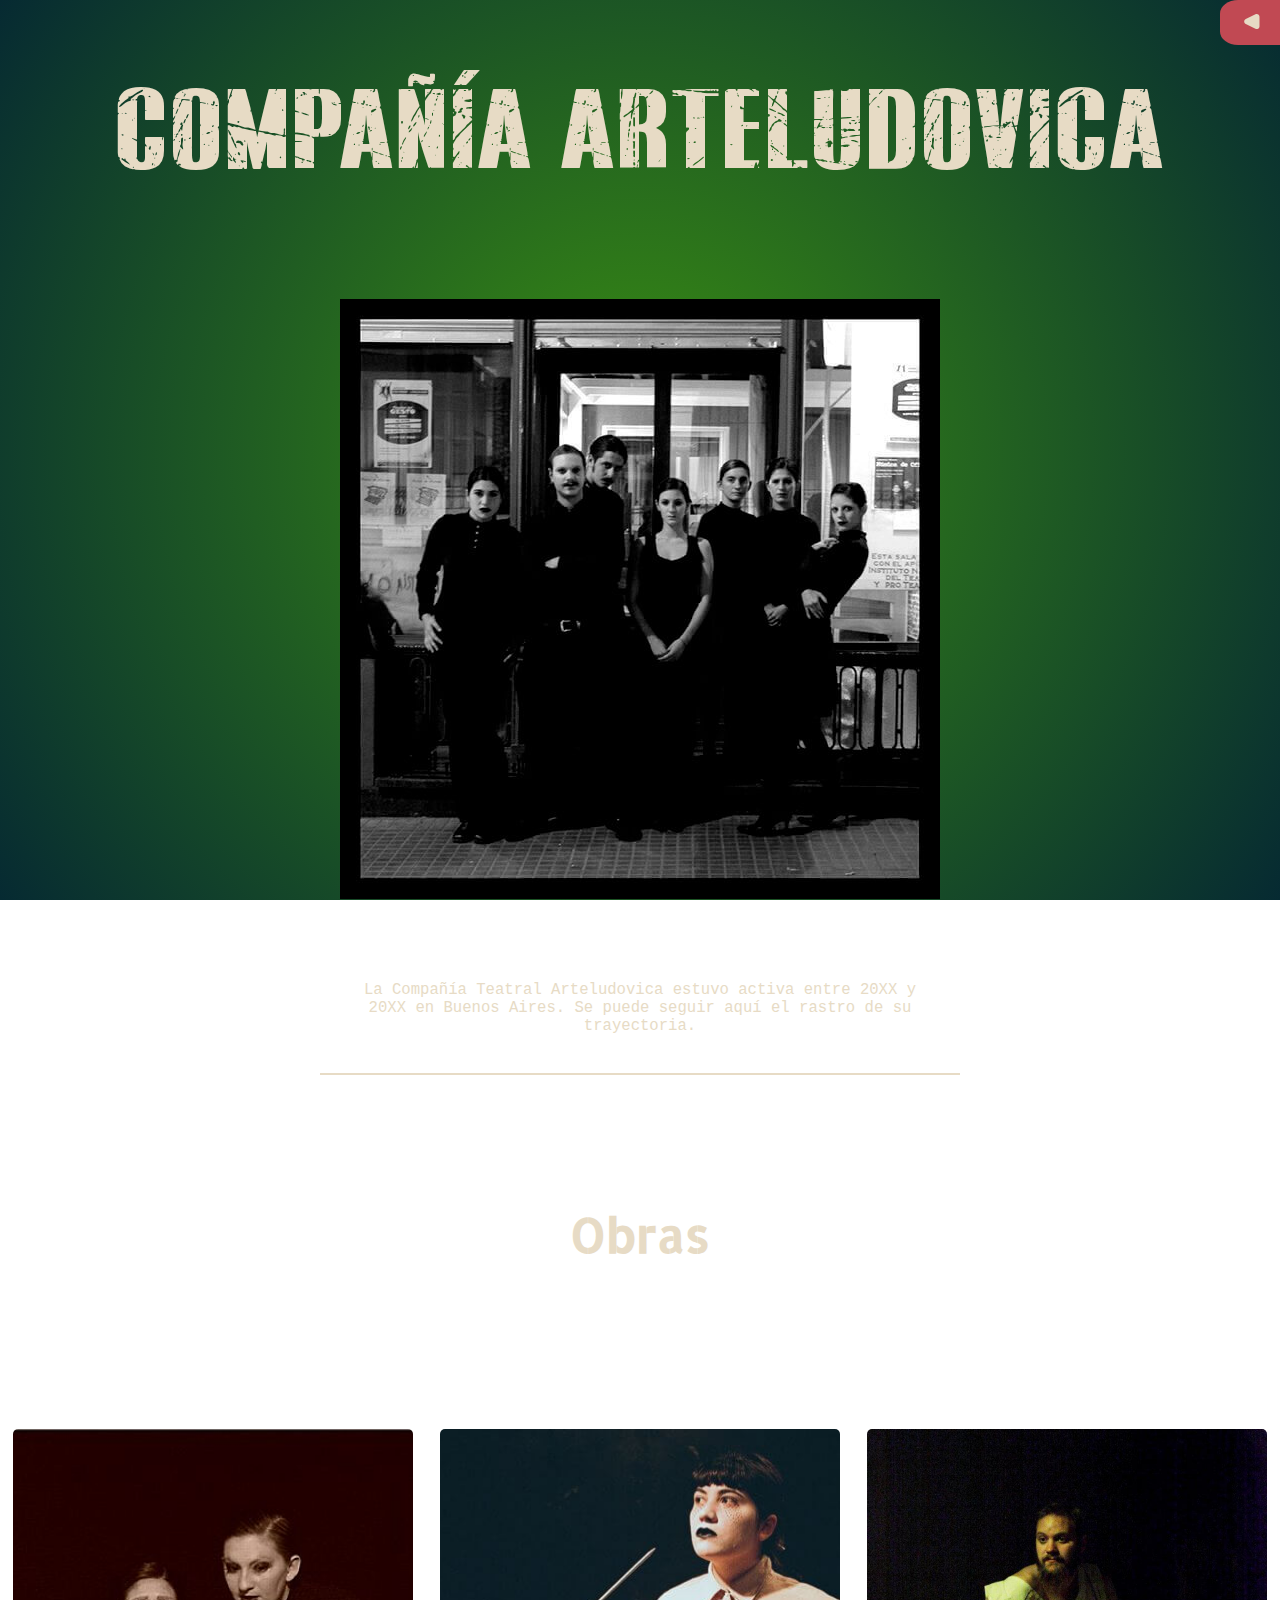
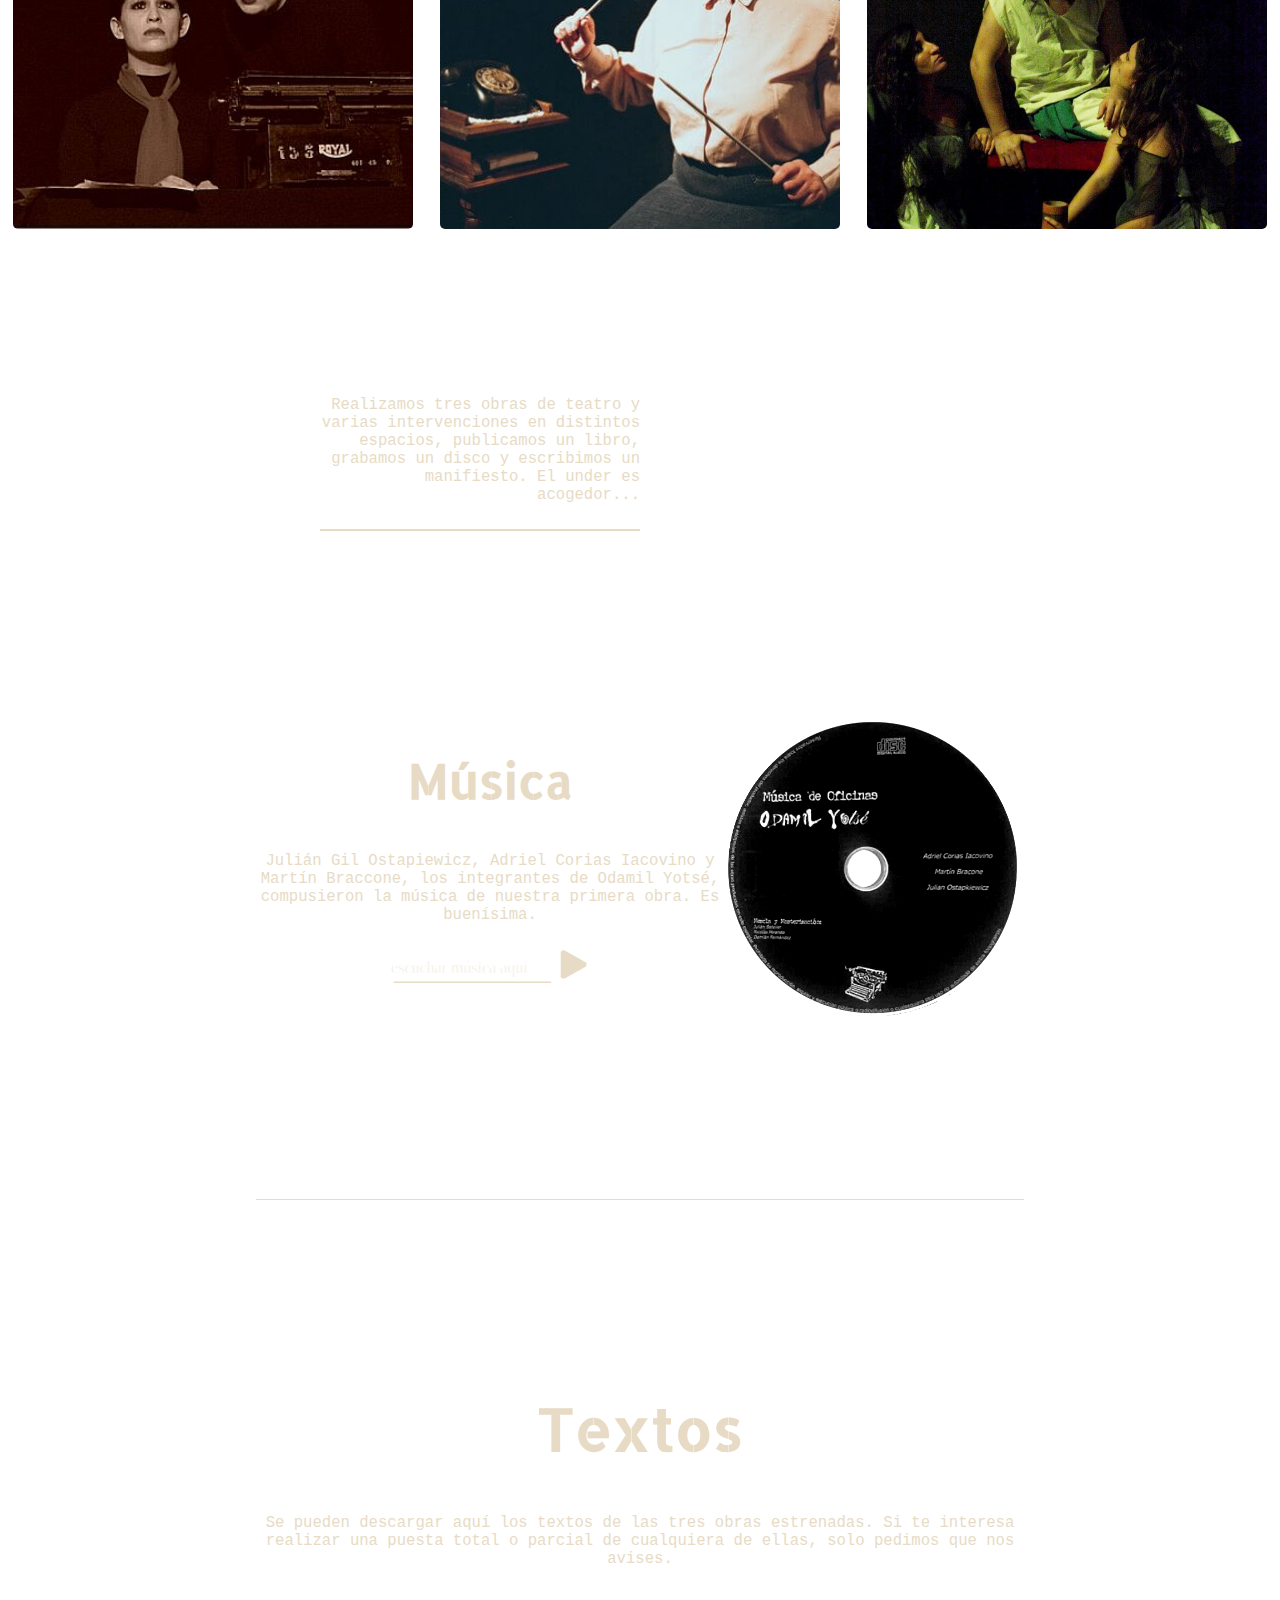
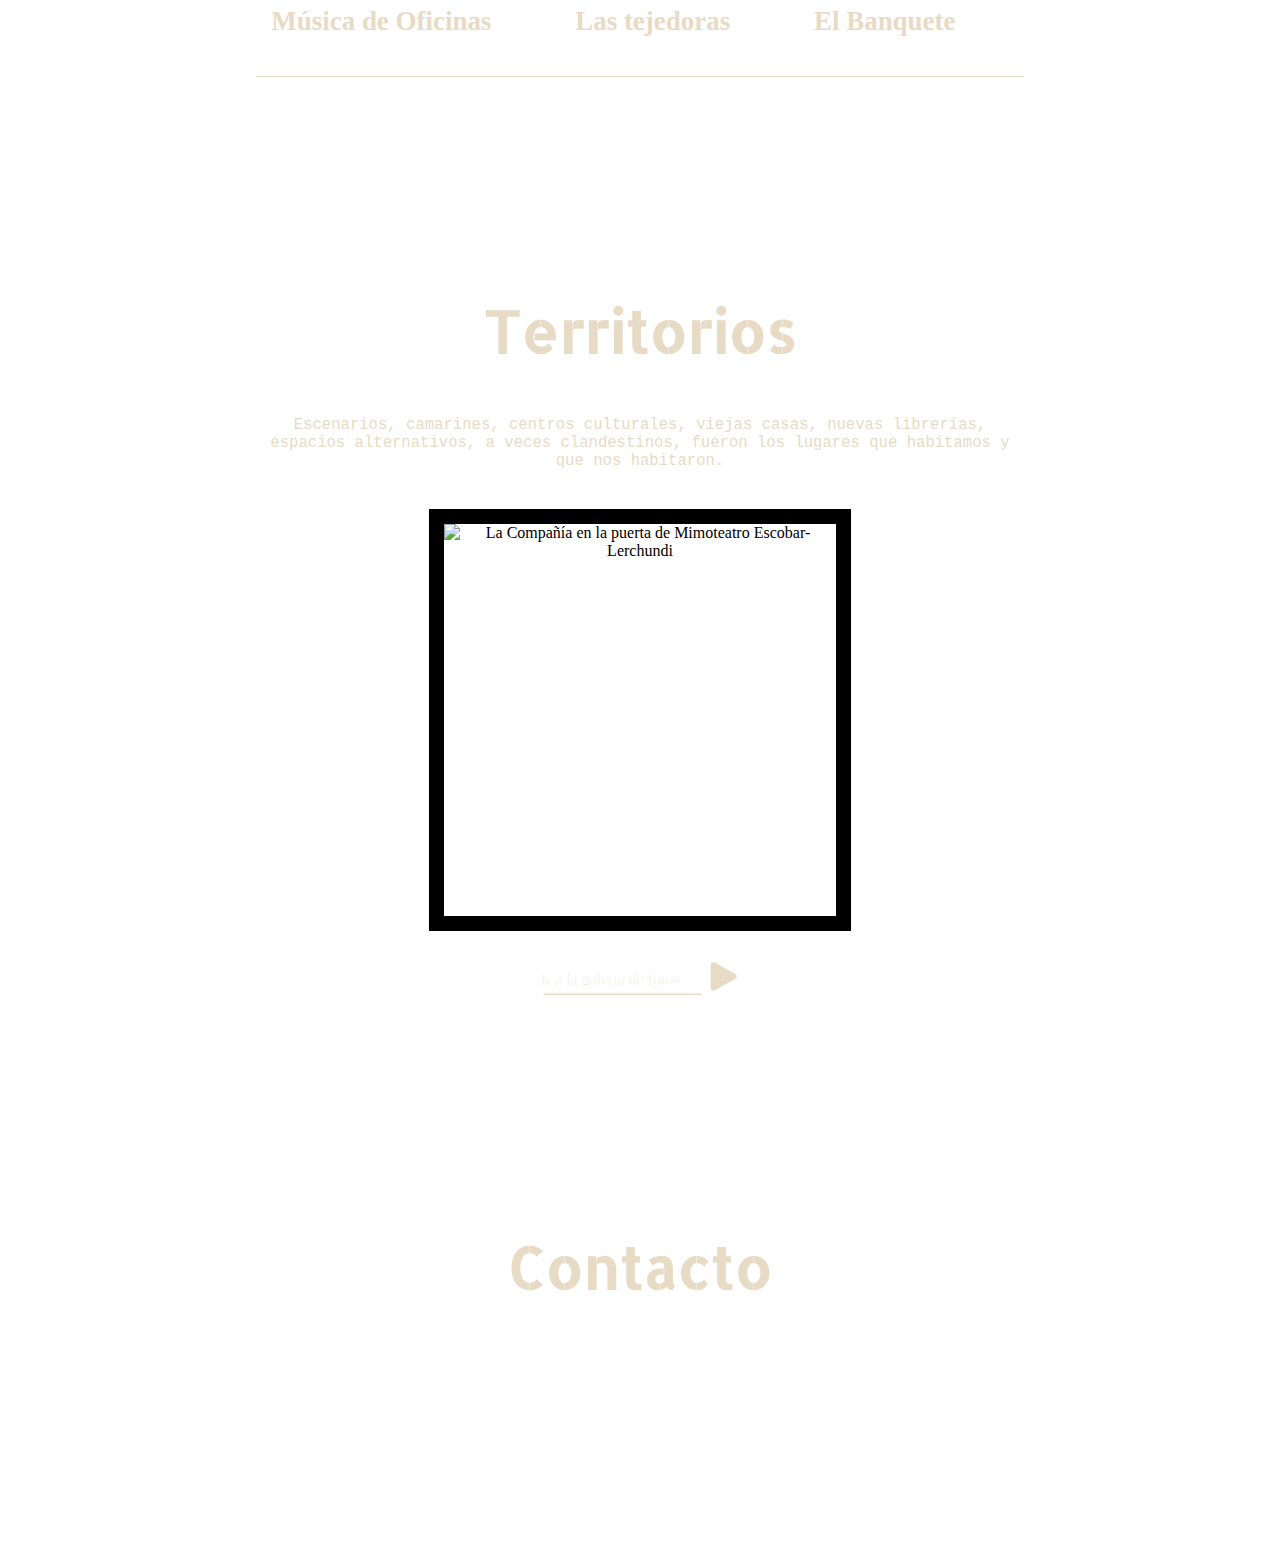
==== index.html @ cb6ed429 "Primera versión avanzada" ====
<!DOCTYPE html>
<html lang="en" dir="ltr">
  <head>
    <meta name="viewport" content="width=device-width, initial-scale=1, maximum-scale=1">
    <meta charset="utf-8">
    <link rel="stylesheet" href="css/estilos.css"></link>
    <link rel="preconnect" href="https://fonts.googleapis.com">
    <link rel="preconnect" href="https://fonts.gstatic.com" crossorigin>
    <link href="https://fonts.googleapis.com/css2?family=Allerta+Stencil&family=Rubik+Distressed&display=swap" rel="stylesheet">

    <title>Compañía Arteludovica</title>
  </head>

  <body>
    <div id="preloder">
      <img id="img-loder" src="video/loder.gif" alt="en unos segundos..." height="150px" width="150px">
    </div>


      <nav>
        <button type="button" class="nav-boton" name="button">

          <svg class="icono-triangulo" width="20px" height="19px" viewBox="0 0 28 27" version="1.1" xmlns="http://www.w3.org/2000/svg" xmlns:xlink="http://www.w3.org/1999/xlink">
              <g  id="Page-1" stroke="none" stroke-width="1" fill="none" fill-rule="evenodd">
                  <g id="Group-4-Copy" transform="translate(0.500000, 0.500000)" fill="#E7DBC5">
                      <path d="M17.1040067,6.98524464 L23.7385773,20.7647375 C24.6969363,22.7551755 23.860271,25.1456477 21.8698331,26.1040067 C21.3284931,26.3646519 20.7353909,26.5 20.1345706,26.5 L6.86542935,26.5 C4.65629035,26.5 2.86542935,24.709139 2.86542935,22.5 C2.86542935,21.8991797 3.00077746,21.3060776 3.26142267,20.7647375 L9.89599332,6.98524464 C10.8543523,4.99480671 13.2448245,4.15814144 15.2352625,5.11650044 C16.0519099,5.50970103 16.7108061,6.16859725 17.1040067,6.98524464 Z" id="Triangle-Copy" transform="translate(13.500000, 13.000000) scale(1, -1) rotate(-90.000000) translate(-13.500000, -13.000000) "></path>
                  </g>
              </g>
          </svg></button>
        <div class="barra-elementos" id="elementos">
        <a class="items-barra" href="#obras">OBRAS</a>
        <a class="items-barra" href="#musica-odamil">MÚSICA</a>
        <a class="items-barra" href="#textos-obras">TEXTOS</a>
        <a class="items-barra" href="#territorios-galeria">TERRITORIOS</a>
        <a class="items-barra contacto" href=#>CONTACTO</a>
      </div>
    </nav>

<section>

    <h1 id="titulo-principal">COMPAÑÍA ARTELUDOVICA</h1>

    <div class="subtitulo">


      <svg class="vector" id="subtit" width="50%" viewBox="0 0 790 29" version="1.1" xmlns="http://www.w3.org/2000/svg" xmlns:xlink="http://www.w3.org/1999/xlink">
          <g  stroke="none" stroke-width="1" fill="none" fill-rule="evenodd" fill-opacity="0" font-family="Palatino-Roman, Palatino" font-size="36" font-weight="normal">
              <g id="iPad-10.2”" transform="translate(-49.000000, -274.000000)" fill="#ADA0A6" fill-rule="nonzero" stroke="#ADA0A6" stroke-width="2">
                  <text id="MEMORIAS-DE-UNA-EXPE">
                      <tspan x="50" y="301">MEMORIAS DE UNA EXPERIENCIA TEATRAL</tspan>
                  </text>
              </g>
          </g>
      </svg>


    </div>

    <div class="seccion-textos imagen-portada">
    <div class="imagen-puerta-mimoteatro">
      <img src="imagenes/imagenes-principal/mimoteatro-puerta.jpeg" id="foto-ludovica" alt="La Compañía en la puerta de Mimoteatro Escobar-Lerchundi" height="600px" width="600px"><br>
    </div>
  </div>



    <div class="copete">
      <p>La Compañía Teatral Arteludovica estuvo activa entre 20XX y 20XX en Buenos Aires. Se puede seguir aquí el rastro de su trayectoria. </p>
    </div>
</section>

<section>

    <div class="textos-titulo">
    <h2 id="obras">Obras</h2> <br> <br><br><br>
    </div>

    <div class="contenedor">

      <div class="tarjeta">
        <div class="tarjeta-imagen">
        <img src="imagenes/imagenes-principal/volante-musica-de-oficinas.jpeg" class="imagen" alt="Obra de teatro Música de Oficinas">
      </div>
      <div class="tarjeta-contenido">
        <div class="titulo-tarjeta"> <h1 class="titulo-stencil">Música de oficinas</h1> </div>
        <div class="texto-tarjeta">
        <p>¿Querés trabajar en la Dirección de Organigrama?
        </p>
        </div>
      <a class="boton-tarjeta" href="html/musicadeoficinas.html">
        <svg width="202px" height="49px" viewBox="0 0 202 49" version="1.1" xmlns="http://www.w3.org/2000/svg" xmlns:xlink="http://www.w3.org/1999/xlink">
          <g id="Page-1" stroke="none" stroke-width="1" fill="none" fill-rule="evenodd">
              <g id="iPad-Air-10.9" transform="translate(-250.000000, -195.000000)">
                  <g class="Group" fill="#E7DBC5" transform="translate(251.935657, 195.000000)">
                      <path  class="icono-svg" d="M183.680877,6.11802482 C184.464104,5.89876442 185.330976,5.97829498 186.095848,6.40858687 C186.603035,6.69391354 187.022143,7.11302176 187.30747,7.62020858 L198.710888,27.8905303 C199.14118,28.6554023 199.22071,29.5222741 199.00145,30.305501 C198.78219,31.0887278 198.264138,31.7883096 197.499266,32.2186015 C197.023534,32.4862331 196.486888,32.6268227 195.941041,32.6268227 L173.134205,32.6268227 C172.256606,32.6268227 171.462089,32.2711054 170.886972,31.6959882 C170.311855,31.1208711 169.956138,30.3263542 169.956138,29.448755 C169.956138,28.9029087 170.096727,28.3662629 170.364359,27.8905303 L181.767777,7.62020858 C182.198069,6.8553366 182.897651,6.33728523 183.680877,6.11802482 Z" id="Triangle" stroke="#979797" stroke-width="0.7390855"  transform="translate(184.537623, 17.469646) rotate(90.000000) translate(-184.537623, -17.469646) "></path>
                      <text id="ver-más-sobre-la-obr" stroke="#979797" stroke-width="0.7390855" fill="white" fill-rule="nonzero" font-family="AmericanTypewriter, American Typewriter" font-size="15.9642468" font-weight="normal">
                          <tspan x="0.19121727" y="26.0311827">ver más sobre la obra</tspan>
                      </text>
                      <line x1="3.3491505" y1="35.2629251" x2="159.61237" y2="35.2629251" id="Line-13" stroke="white" stroke-width="1.3303539" stroke-linecap="square"></line>
                  </g>
              </g>
          </g>
          </svg>
       </a>
      </div>
      </div>

      <div class="tarjeta">
        <div class="tarjeta-imagen">
        <img src="imagenes/imagenes-principal/viqui-tejedora.jpeg" class="imagen" alt="Obra de teatro Las Tejedoras">
        </div>
        <div class="tarjeta-contenido">
          <div class="titulo-tarjeta"> <h1>Las tejedoras</h1></div>
            <div class="texto-tarjeta">
          <p>Una casa llena de agujas, sueños y fantasmas.</p>
          </div>
          <a href="html/tejedoras.html" class="boton-tarjeta">
          <svg width="202px" height="49px" viewBox="0 0 202 49" version="1.1" xmlns="http://www.w3.org/2000/svg" xmlns:xlink="http://www.w3.org/1999/xlink">
            <g id="Page-1" stroke="none" stroke-width="1" fill="none" fill-rule="evenodd">
                <g id="iPad-Air-10.9" transform="translate(-250.000000, -195.000000)">
                    <g class="Group" fill="#E7DBC5" transform="translate(251.935657, 195.000000)">
                        <path  class="icono-svg" d="M183.680877,6.11802482 C184.464104,5.89876442 185.330976,5.97829498 186.095848,6.40858687 C186.603035,6.69391354 187.022143,7.11302176 187.30747,7.62020858 L198.710888,27.8905303 C199.14118,28.6554023 199.22071,29.5222741 199.00145,30.305501 C198.78219,31.0887278 198.264138,31.7883096 197.499266,32.2186015 C197.023534,32.4862331 196.486888,32.6268227 195.941041,32.6268227 L173.134205,32.6268227 C172.256606,32.6268227 171.462089,32.2711054 170.886972,31.6959882 C170.311855,31.1208711 169.956138,30.3263542 169.956138,29.448755 C169.956138,28.9029087 170.096727,28.3662629 170.364359,27.8905303 L181.767777,7.62020858 C182.198069,6.8553366 182.897651,6.33728523 183.680877,6.11802482 Z" id="Triangle" stroke="#979797" stroke-width="0.7390855"  transform="translate(184.537623, 17.469646) rotate(90.000000) translate(-184.537623, -17.469646) "></path>
                        <text id="ver-más-sobre-la-obr" stroke="#979797" stroke-width="0.7390855" fill="white" fill-rule="nonzero" font-family="AmericanTypewriter, American Typewriter" font-size="15.9642468" font-weight="normal">
                            <tspan x="0.19121727" y="26.0311827">ver más sobre la obra</tspan>
                        </text>
                        <line x1="3.3491505" y1="35.2629251" x2="159.61237" y2="35.2629251" id="Line-13" stroke="white" stroke-width="1.3303539" stroke-linecap="square"></line>
                    </g>
                </g>
            </g>
            </svg></a>
        </div>
      </div>

      <div class="tarjeta">
        <div class="tarjeta-imagen">
        <img src="imagenes/imagenes-principal/diego-banquete.jpeg" class="imagen" alt="Obra de Teatro El Banquete de Platón">
      </div>
      <div class="tarjeta-contenido">
      <div class="titulo-tarjeta">  <h1>El banquete de Platón</h1> </div>
          <div class="texto-tarjeta">
        <p>Pero... ¿quién es Eros?</p>
      </div>
      <a href="html/banquete.html" class="boton-tarjeta"> <svg width="202px" height="49px" viewBox="0 0 202 49" version="1.1" xmlns="http://www.w3.org/2000/svg" xmlns:xlink="http://www.w3.org/1999/xlink">
            <g id="Page-1" stroke="none" stroke-width="1" fill="none" fill-rule="evenodd">
                <g id="iPad-Air-10.9”" transform="translate(-250.000000, -195.000000)">
                    <g class="Group" fill="#E7DBC5" transform="translate(251.935657, 195.000000)">
                        <path  class="icono-svg" d="M183.680877,6.11802482 C184.464104,5.89876442 185.330976,5.97829498 186.095848,6.40858687 C186.603035,6.69391354 187.022143,7.11302176 187.30747,7.62020858 L198.710888,27.8905303 C199.14118,28.6554023 199.22071,29.5222741 199.00145,30.305501 C198.78219,31.0887278 198.264138,31.7883096 197.499266,32.2186015 C197.023534,32.4862331 196.486888,32.6268227 195.941041,32.6268227 L173.134205,32.6268227 C172.256606,32.6268227 171.462089,32.2711054 170.886972,31.6959882 C170.311855,31.1208711 169.956138,30.3263542 169.956138,29.448755 C169.956138,28.9029087 170.096727,28.3662629 170.364359,27.8905303 L181.767777,7.62020858 C182.198069,6.8553366 182.897651,6.33728523 183.680877,6.11802482 Z" id="Triangle" stroke="#979797" stroke-width="0.7390855" transform="translate(184.537623, 17.469646) rotate(90.000000) translate(-184.537623, -17.469646) "></path>
                        <text id="ver-más-sobre-la-obr" stroke="#979797" stroke-width="0.7390855" fill="white" fill-rule="nonzero" font-family="AmericanTypewriter, American Typewriter" font-size="15.9642468" font-weight="normal">
                            <tspan x="0.19121727" y="26.0311827">ver más sobre la obra</tspan>
                        </text>
                        <line x1="3.3491505" y1="35.2629251" x2="159.61237" y2="35.2629251" id="Line-13" stroke="white" stroke-width="1.3303539" stroke-linecap="square"></line>
                    </g>
                </g>
            </g>
        </svg></a>
    </div>
    </div>
</div>

</section>

    <div class="copete-2">
      <p> Realizamos tres obras de teatro y varias intervenciones en distintos espacios, publicamos un libro, grabamos un disco y escribimos un manifiesto. El under es acogedor... </p>
    </div>

<section>

    <div class="contenedor">

      <div class="seccion-musica">
        <div class="musica-contenido">
          <div class="titulo-y-texto">

          <div  class="textos-titulo">
         <h2 id="musica-odamil">Música</h2> <br>
       </div>
        <div class="texto">
          <p>Julián Gil Ostapiewicz, Adriel Corias Iacovino y Martín Braccone, los integrantes de Odamil Yotsé, compusieron la música de nuestra primera obra. Es buenísima.  </p>
          <svg id="boton-escuchar" width="202px" height="49px" viewBox="0 0 202 49" version="1.1" xmlns="http://www.w3.org/2000/svg" xmlns:xlink="http://www.w3.org/1999/xlink">
              <g id="Page-1" stroke="none" stroke-width="1" fill="white" fill-rule="evenodd">
                  <g id="iPad-Air-10.9”" transform="translate(-250.000000, -195.000000)">
                      <g class="Group2" fill="#E7DBC5" transform="translate(251.935657, 195.000000)">
                          <path  class="icono-svg" d="M183.680877,6.11802482 C184.464104,5.89876442 185.330976,5.97829498 186.095848,6.40858687 C186.603035,6.69391354 187.022143,7.11302176 187.30747,7.62020858 L198.710888,27.8905303 C199.14118,28.6554023 199.22071,29.5222741 199.00145,30.305501 C198.78219,31.0887278 198.264138,31.7883096 197.499266,32.2186015 C197.023534,32.4862331 196.486888,32.6268227 195.941041,32.6268227 L173.134205,32.6268227 C172.256606,32.6268227 171.462089,32.2711054 170.886972,31.6959882 C170.311855,31.1208711 169.956138,30.3263542 169.956138,29.448755 C169.956138,28.9029087 170.096727,28.3662629 170.364359,27.8905303 L181.767777,7.62020858 C182.198069,6.8553366 182.897651,6.33728523 183.680877,6.11802482 Z" id="Triangle" stroke="white" stroke-width="0.7390855"  transform="translate(184.537623, 17.469646) rotate(90.000000) translate(-184.537623, -17.469646) "></path>
                          <text id="ver-más-sobre-la-obr" stroke="white" stroke-width="0.7390855" fill="#E7DBC5" fill-rule="nonzero" font-family="AmericanTypewriter, American Typewriter" font-size="15.9642468" font-weight="normal">
                              <tspan x="0.19121727" y="26.0311827">escuchar música aquí</tspan>
                          </text>
                          <line x1="3.3491505" y1="35.2629251" x2="159.61237" y2="35.2629251" id="Line-13" stroke="#E7DBC5" stroke-width="1.3303539" stroke-linecap="square"></line>
                      </g>
                  </g>
              </g>
          </svg>
        </div>
      </div>
        <div class="div-disco">
        <img src="imagenes/imagenes-principal/disco-musica2.png" class="imagen-disco" alt="disco de Odamil Yotsé">
       </div>

      </div>

        <div class="div-musica">
        <!--<iframe class="musica" width="560" height="315" src="https://www.youtube.com/embed/qpXJE-NGDY0" title="YouTube video player" frameborder="0" allow="accelerometer; autoplay; clipboard-write; encrypted-media; gyroscope; picture-in-picture" allowfullscreen></iframe> <br> <br>-->
        <svg id="cierra-musica" width="40px" height="33px" viewBox="0 0 40 33" version="1.1" xmlns="http://www.w3.org/2000/svg" xmlns:xlink="http://www.w3.org/1999/xlink">
            <g class="icono-cruz" id="Page-1" stroke="none" stroke-width="1" fill="none" fill-rule="evenodd">
                <g id="Group">
                    <g id="Oval-2" opacity="0" fill="#C14953">
                        <ellipse id="Oval" cx="20" cy="16.5" rx="20" ry="16.5"></ellipse>
                    </g>
                    <line x1="10.3030303" y1="7.425" x2="29.6969697" y2="25.905" id="Line-2" stroke="#000000" stroke-width="8" fill="#000000" stroke-linecap="square"></line>
                    <line x1="10.3030303" y1="25.905" x2="29.9599158" y2="7.17444524" id="Line" stroke="#E7DBC5" stroke-width="8" fill="#D8D8D8" stroke-linecap="square"></line>
                </g>
            </g>
        </svg>
        </div>

      </div>

  </div>

  </section>

<section>

  <div class="contenedor">
    <div class="seccion-textos">
      <div class="texto">
        <div class="textos-titulo">
        <h2 id="textos-obras">Textos</h2> <br>
        </div>
        <p>Se pueden descargar aquí los textos de las tres obras estrenadas. Si te interesa realizar una puesta total o parcial de cualquiera de ellas, solo pedimos que nos avises.  </p>
      </div>
      <div class="textos-descarga">
        <span class="pdf"><h3>Música de Oficinas</h3></span>
        <span class="pdf"><h3>Las tejedoras</h3></span>
        <span class="pdf"><h3>El Banquete</h3></span>
    </div>
    <div class="div-boton-descarga">
    <button type="button" class="botones-descarga" id="boton-descarga" name="button">

      <svg width="99px" height="104px" viewBox="0 0 99 104" version="1.1" xmlns="http://www.w3.org/2000/svg" xmlns:xlink="http://www.w3.org/1999/xlink">
          <g  id="Page-1" stroke="none" stroke-width="1" fill="none" fill-rule="evenodd">
              <g class="Group2" fill="#E7DBC5">
                  <path class="icono-svg" d="M52.8865474,50.1177738 L71.5733631,67.3215089 C73.6049376,69.1918474 73.7356453,72.3549728 71.8653068,74.3865474 C70.9185725,75.4148968 69.5846027,76 68.1868157,76 L30.8131843,76 C28.0517605,76 25.8131843,73.7614237 25.8131843,71 C25.8131843,69.602213 26.3982875,68.2682433 27.4266369,67.3215089 L46.1134526,50.1177738 C48.027362,48.3557619 50.972638,48.3557619 52.8865474,50.1177738 Z" id="Triangle"  transform="translate(49.500000, 61.500000) scale(1, -1) translate(-49.500000, -61.500000) "></path>
                  <line x1="23.3375" y1="82.5" x2="76.6625" y2="82.5" id="Line-3" stroke="#000000" stroke-width="5" stroke-linecap="square"></line>
                  <text id="PDF" font-family="AmericanTypewriter, American Typewriter" font-size="21" font-weight="normal" fill="#000000">
                      <tspan x="28.668" y="35">PDF</tspan>
                  </text>
              </g>
          </g>
      </svg>
    </button><br>

    <button type="button" class="botones-descarga" id="boton-cierra-descarga" name="button">

<svg width="40px" height="33px" viewBox="0 0 40 33" version="1.1" xmlns="http://www.w3.org/2000/svg" xmlns:xlink="http://www.w3.org/1999/xlink">
    <g class="icono-cruz" id="Page-1" stroke="none" stroke-width="1" fill="none" fill-rule="evenodd">
        <g id="Group">
            <g id="Oval-2" opacity="0" fill="#C14953">
                <ellipse id="Oval" cx="20" cy="16.5" rx="20" ry="16.5"></ellipse>
            </g>
            <line x1="10.3030303" y1="7.425" x2="29.6969697" y2="25.905" id="Line-2" stroke="#000000" stroke-width="8" fill="#000000" stroke-linecap="square"></line>
            <line x1="10.3030303" y1="25.905" x2="29.9599158" y2="7.17444524" id="Line" stroke="#E7DBC5" stroke-width="8" fill="#D8D8D8" stroke-linecap="square"></line>
        </g>
    </g>
</svg>
    </button>
    </div>
  </div>
</div>

</section>

<section>

  <div class="contenedor">
    <div class="seccion-textos">
    <div class="texto">
      <div class="textos-titulo">
      <h2 id="territorios-galeria">Territorios</h2> <br>
      </div>
      <p> Escenarios, camarines, centros culturales, viejas casas, nuevas librerías, espacios alternativos, a veces clandestinos, fueron los lugares que habitamos y que nos habitaron. </p>
    </div>
    <div class="imagen-puerta-mimoteatro">
      <img src="imagenes/imagenes-principal/saludando-publico.jpg" id="foto-territorios" alt="La Compañía en la puerta de Mimoteatro Escobar-Lerchundi" height="600px" width="600px"><br>
      <a href="html/galeria.html"><svg id="boton-escuchar" width="202px" height="49px" viewBox="0 0 202 49" version="1.1" xmlns="http://www.w3.org/2000svg" xmlns:xlink="http://www.w3.org/1999/xlink">
          <g id="Page-1" stroke="none" stroke-width="1" fill="white" fill-rule="evenodd">
              <g id="iPad-Air-10.9”" transform="translate(-250.000000, -195.000000)">
                  <g class="Group2" fill="#E7DBC5" transform="translate(251.935657, 195.000000)">
                      <path  class="icono-svg" d="M183.680877,6.11802482 C184.464104,5.89876442 185.330976,5.97829498 186.095848,6.40858687 C186.603035,6.69391354 187.022143,7.11302176 187.30747,7.62020858 L198.710888,27.8905303 C199.14118,28.6554023 199.22071,29.5222741 199.00145,30.305501 C198.78219,31.0887278 198.264138,31.7883096 197.499266,32.2186015 C197.023534,32.4862331 196.486888,32.6268227 195.941041,32.6268227 L173.134205,32.6268227 C172.256606,32.6268227 171.462089,32.2711054 170.886972,31.6959882 C170.311855,31.1208711 169.956138,30.3263542 169.956138,29.448755 C169.956138,28.9029087 170.096727,28.3662629 170.364359,27.8905303 L181.767777,7.62020858 C182.198069,6.8553366 182.897651,6.33728523 183.680877,6.11802482 Z" id="Triangle" stroke="white" stroke-width="0.7390855"  transform="translate(184.537623, 17.469646) rotate(90.000000) translate(-184.537623, -17.469646) "></path>
                      <text id="ver-más-sobre-la-obr" stroke="white" stroke-width="0.7390855" fill="#E7DBC5" fill-rule="nonzero" font-family="AmericanTypewriter, American Typewriter" font-size="15.9642468" font-weight="normal">
                          <tspan x="0.19121727" y="26.0311827">ir a la galería de fotos</tspan>
                      </text>
                      <line x1="3.3491505" y1="35.2629251" x2="159.61237" y2="35.2629251" id="Line-13" stroke="#E7DBC5" stroke-width="1.3303539" stroke-linecap="square"></line>
                  </g>
              </g>
          </g>
      </svg></a>
    </div>
  </div>
</div>

</section>

<section>

<div class="contenedor">

  <div class="seccion-textos">
        <div class="texto">
      <div class="textos-titulo">
     <h2>Contacto </h2> <br>
   </div>
      <p> </p>
    </div>
 </div>
</div>

</section>
    <script type="text/javascript" src="js/nav-bar.js">

    </script>
    <script type="text/javascript" src="js/arteludovica.js">

    </script>
  </body>

</html>
---- css/estilos.css ----
*{
  margin: 0 auto;
}

body{
background: radial-gradient(circle, rgba(0,1,4,1) 0%, rgba(58,144,18,1) 0%, rgba(6,42,50,1) 100%);
background-attachment: fixed;
background-repeat: no-repeat;
background-size: cover;
}


@font-face {

  font-family:"Bluefish";
  src: url('../fonts/bluefish.otf');
  font-weight:normal;
  font-style:normal;
  font-display:swap;
}

@font-face {
  font-family: "../fonts/Bluesfish-bold";
  src:url(Bluefish_Bold.otf);
  font-weight: normal;
  font-display: swap;
}



:root{
  --color-titulo:#E7DBC5;
  --color-rojo: #C14953;
  --color-gris:#ADA0A6;

}

.titulo-svg{
  text-align: center;
}


/*BARRA DE NAVEGACIÓN*/

nav{
  display: flex;
  position: fixed;
  z-index: 1;
  justify-content: flex-end;
  text-align: center;
  top: 0;
  left: 0;
  height: 0;
  margin-right: 70px;
  width: 100%;
  background-color:none;
  /*backdrop-filter: blur(2px);*/
  flex-grow: 1;
  z-index: 50;
}

.nav-boton{
  display: inline-block;
  position: fixed;
  right: 0;
  top: 0;
  height: 45px;
  width: 60px;
  background-color: var(--color-rojo);
  color:black;
  border-top-left-radius: 30%;
  border-bottom-left-radius: 30%;
  border: none;
  cursor:pointer;

}

.barra-elementos{

  display: flex;
  width: 0px;
  height: 45px;
    background:  #C14953;
    color: white;
    font-weight: bold;
    -webkit-transition: width 1s, background 1s;
    -moz-transition: width 1s, background 1s;
    -o-transition: width 1s, background 1s;
    transition: width 1s, background 1s;
    top:0px;
    margin-right: 0;
}

#elementos {
  -webkit-transition-timing-function: ease;
  -moz-transition-timing-function: ease;
  -o-transition-timing-function: ease;
  transition-timing-function: ease;
}

.desplegada {
    width: 100%;
}

.items-barra{
font-size: 100%;
text-decoration: none;
padding-top: 18px;
color: var(--color-titulo);
width: 100%;
opacity: 0;
margin-right: 10%;

}

.muestra-items{
  transition: opacity 2s;
  opacity: 1;
}

.muestra-items-2{
  transition: opacity 0.5s;
  opacity: 0;
}



.contacto{
  border: none;
  padding-right: 60px;
}

.icono-triangulo{
  transition: transform 0.5s;


}

.girar-icono{
transform: rotateY(180deg);


}

/* TITULO Y COPETE*/

#titulo-principal{
  margin-top: 5%;
  text-align: center;
  font-size: 700%;
  font-family:"Bluefish";
  color: var(--color-titulo);
  letter-spacing: 3px;
  opacity: 0;
  transition: opacity 2s;

}

.subtitulo{
  text-align: center;
  margin: 3%  7% -2% 7%;
}

.copete{
  margin: -10%  25% 10% 25%;
  padding: 3%;
  font-size: 120%;
  color: var(--color-titulo);
  border-style: solid;
  border-left: none;
  border-right: none;
  border-top: none;
  border-width: 2px;
  font-family:monospace;
  text-align: center;
}

.vector{
  stroke-width: 1px;
  stroke: #f16c69;
  stroke-dasharray: 1600;
  stroke-dashoffset: 1600;
  fill: transparent;
  animation: dash 40s both;
  animation-delay: 1.5s;
}

#subtit{
  transition: fill-opacity 1.5s;
}

@keyframes dash {
  to {
    stroke-dashoffset: 0;
  }
}


/* OBRAS DE TEATRO*/

.contenedor{
  display: flex;
  align-items: center;
  justify-content: space-around;
  perspective: 2000px;
}

.tarjeta{
  margin-bottom: 10%;
  display: flex;
  flex-direction: column;
  position: relative;
  transition: transform .5s;
  transform-style: preserve-3d;
  width: 400px;
  height: 400px;
  -moz-backface-visibility: hidden;
}


.tarjeta.descubierta{
  transform: rotateY(180deg);
}


.tarjeta-imagen{
position: absolute;
-webkit-backface-visibility: hidden;
-moz-backface-visibility: hidden;
-o-backface-visibility: hidden;
backface-visibility: hidden;
}

.imagen{
  cursor: pointer;
  display: block;
  object-fit: cover;
  width: 400px;
  height: 400px;
  border-radius: 5px;
}

.tarjeta-contenido{
display: flex;
flex-direction: column;
align-items:center;
text-align: center;
-webkit-backface-visibility: hidden;
-moz-backface-visibility: hidden;
-o-backface-visibility: hidden;
backface-visibility: hidden;
transform: rotateY(180deg);
border-style: solid;
border-width: 1px;
border-radius: 5px;
width: 400px;
height: 400px;
background: #1E2223;
font-family:serif;

}

.titulo-tarjeta{
  color:white;
  font-size: 150%;
  display: flex;
  flex-grow: 1;
  margin-top: 15%;
  font-family: 'Allerta Stencil', sans-serif;


}



.texto-tarjeta{
  padding-left: 3%;
  padding-right: 3%;
  display: flex;
  flex-direction: column;
  flex-grow: 1;
  font-family: 'Allerta Stencil', sans-serif;
  color: var(--color-titulo);
  text-align: center;
  font-size: 150%;

}

.boton-tarjeta{
  text-decoration: none;
}



.copete-2{
  font-size: 120%;
  color: var(--color-titulo);
  border-style: solid;
  border-left: none;
  border-right: none;
  border-top: none;
  border-width: 2px;
  font-family:monospace;
  margin: 3%  25% 5% 25%;
  width: 25%;
  padding-bottom: 2%;
  text-align: right;
}

/*MÚSICA*/

.seccion-musica{
display: flex;
position: relative;
align-items: center;
margin-top: 5%;
margin-bottom: 10%;
border-style:solid;
border-width: 1px;
border-top: none;
border-left: none;
border-right: none;
border-color: var(--color-titulo);
padding-bottom: 7%;
}


.div-musica{
display: none;
width: 60vw;
height: 50vh;
text-align: center;
border-radius: 5px;

}

.musica{
  border-radius: 5px;
}

.musica-contenido{
  display: flex;
  position: relative;
  align-items: center;
  justify-content:space-between;
  width: 60vw;
  height: 50vh;
  color:var(--color-titulo);
  transition: opacity 2s;

}

#boton-escuchar{
  margin-top: 5%;
  cursor: pointer;
}



#cierra-musica{
  cursor:pointer;
}

.imagen-disco{
  filter: contrast(140%);
  display: block;
  object-fit: cover;
  width: 300px;
  height: 300px;
  transition: transform 1s;
  cursor:pointer;
  margin-bottom: 10%;
}


.girar{
transform: rotateZ(720deg);

}

/*TEXTOS*/

.seccion-textos{
display: flex;
flex-direction: column;
position: relative;
align-items: center;
width: 60vw;
margin-top: 5%;
margin-bottom: 10%;
padding-bottom: 2%;
}

.textos-titulo{
font-family: 'Allerta Stencil', sans-serif;
color:var(--color-titulo);
font-size: 200%;
text-align: center;

}

.texto{
  display: flex;
  flex-direction: column;
  position: relative;
  text-align: center;
  color:var(--color-titulo);
  font-family: monospace;
  font-size: 120%;
  margin-bottom: 5%;

}

.textos-descarga{
  display: flex;
  font-size: 120%;
  color:var(--color-titulo);
  width: 100%;
  border-style:solid;
  border-width: 0px 0px 1px 0px;
  border-color: var(--color-titulo);
  padding-bottom: 5%;
  cursor:pointer;
}

.div-boton-descarga{
display: none;
flex-direction: column;
opacity: 0;
transition: opacity 0.3s;
border-style: solid;
border-width: 0px 0px 1px 0px;
border-color: var(--color-titulo);
padding-bottom: 3%;
}

.botones-descarga{
  font-size: 120%;
  width: 200px;
  background: transparent;
  color: var(--color-gris);
  border: none;
  font-family:sans-serif;
  padding: 3%;

}

.botones-descarga:hover{
color: var(--color-titulo);
border-color: var(--color-titulo);
}

.pdf {
  margin-left: 2%;
  font-size: 120%;
  transition: transform 0.5s;
}

.pdf:hover{
  transform: scale(1.2);
}

#boton-cierra-descarga{
width: 20%;
border-radius: 50px;
margin-top: 5%;
margin-left: 38%;

}

.icono-cruz{
  transform-origin: 50% 50%;
  transition: transform 1s;

}

.icono-cruz:hover{
transform: rotateZ(180deg);


}

.icono-svg{
  transition: 0.5s;

}

.Group:hover{
  fill:var(--color-rojo);
}

.Group2:hover{
  fill: black;
}


.selected{
  border-style: solid;
  border-width: 0px 0px 2px 0px;
  transform: scale(1.2);

}

.imagen-puerta-mimoteatro{
  text-align: center;
  display: flex;
  flex-direction: column;
  position: relative;
}

#foto-territorios{
  display: block;
  object-fit: cover;
  width: 90%;
  height: 100%;
  border-style: solid;
  border-width: 15px;
  border-color: black;

}

#foto-ludovica{
  display: block;
  object-fit: cover;
  width: 100%;
  height: 100%;

}

.imagen-portada{
  border-bottom: 0px;
}

/*PRELODER*/

#preloder{
  height: 100%;
  width:100%;
  z-index: 100;
  background: black;
  background-size: 100%;
  position: fixed;
  text-align: center;
  left: 0;
  top: 0;
  color: var(--color-titulo);
  padding-top:15%;
  }



/*AJUSTES POR TAMAÑO DE PANTALLA*/


@media (max-width: 1250px){
  .tarjeta{
    width: 300px;
    height: 300px;
  }


    .tarjeta{
      width: 300px;
      height: 300px;
    }


  .imagen{
    width: 300px;
    height: 300px;
  }

  .tarjeta-contenido{
    width: 300px;
    height: 300px;
  }
  .texto-tarjeta{
    font-size: 85%;
  }
  .titulo-tarjeta{
  font-size: 100%;

  }

  .boton-tarjeta{
  font-size: 110%;
  }

.pdf{
  margin-left: auto;
}

@media (max-width: 950px){

body{
  background-attachment: initial;
  background-repeat: initial;
  background-size: initial;
  }

#titulo-principal{
  font-size: 2.5em;
  margin-top: 10%;
  font-family: "Anton", sans-serif;
}

  .contenedor{
    flex-direction: column;
  }

.copete-2{
  width: 70%;
  margin: 5% auto;
  text-align: center;
  padding-bottom: 3%;
}

.texto{
  flex-direction: column;
}

.seccion-musica{
  flex-direction: column;
  width: 80%;
}

.musica-contenido{
  text-align: center;
  flex-direction: column;
}

.titulo-y-texto{
  display: flex;
  flex-direction: column;
}

.div-musica{
;
  width: 80vw;

}

.musica{
  width: 80vw;
  height: 300px;
}

.imagen-disco{
  width: 240px;
  height: 240px;
  margin-bottom: 20px;
}

.musica-contenido{
  flex-direction: column;
  width: 80%;
  height: 40%;
}

.seccion-textos{
    width: 80%;
}

.textos-descarga{
  flex-direction: column;
  margin-left: auto;
  }

.pdf{

  margin-top: 10px;
}



}

@media (max-width: 600px){


#subtit{
  width:105%;
}

nav{
  backdrop-filter: none;
}

.nav-boton{
  height: 30px;
  width: 40px;
  bottom:6px;
  top:auto;
}

.barra-elementos{
flex-direction: column;
bottom:0;
top:auto;
background: none;
}


.items-barra{
  border-width:0px;
  background-color: var(--color-rojo);
}

.desplegada {
    width: 100%;
}

.contacto{
margin:inherit;
padding-bottom: 5px;
}




.copete{
  margin: 0  3% 3% 3%;
}

#obras{
  margin-top: 20%;
  margin-bottom: -15%;
}

.subtitulo{
  font-size: 110%;
}

.textos-titulo{
  font-size: 160%;
}




.imagen-disco{

  width: 200px;
  height: 200px;

}

}

@media (max-width: 400px){

  #titulo-principal{
    margin-top: 10%;
    margin-bottom: 5%;
  }

.subtitulo{
  margin-bottom: 15%;

}

.imagen-portada{
  margin-top: -10%;
}

.copete{
  margin-top: 1%;
  margin-bottom: 0%;

}


.textos-texto{
  font-size: 100%;
}

.pdf{
  font-size: 100%;
}

}


@media (max-width: 300px){

  #titulo-principal{
    font-size: 250%;
    margin-top: 5%;
  }

  .tarjeta{
    width: 80%;
    height: 300px;
  }


.imagen{
  width: 250px;
  height: 250px;
}

.tarjeta-contenido{
  width: 250px;
  height: 250px;
}
.texto-tarjeta{
  font-size: 85%;
}
.titulo-tarjeta{
font-size: 70%;

}

.boton-tarjeta{
font-size: 110%;
}

  .musica{

  }
}
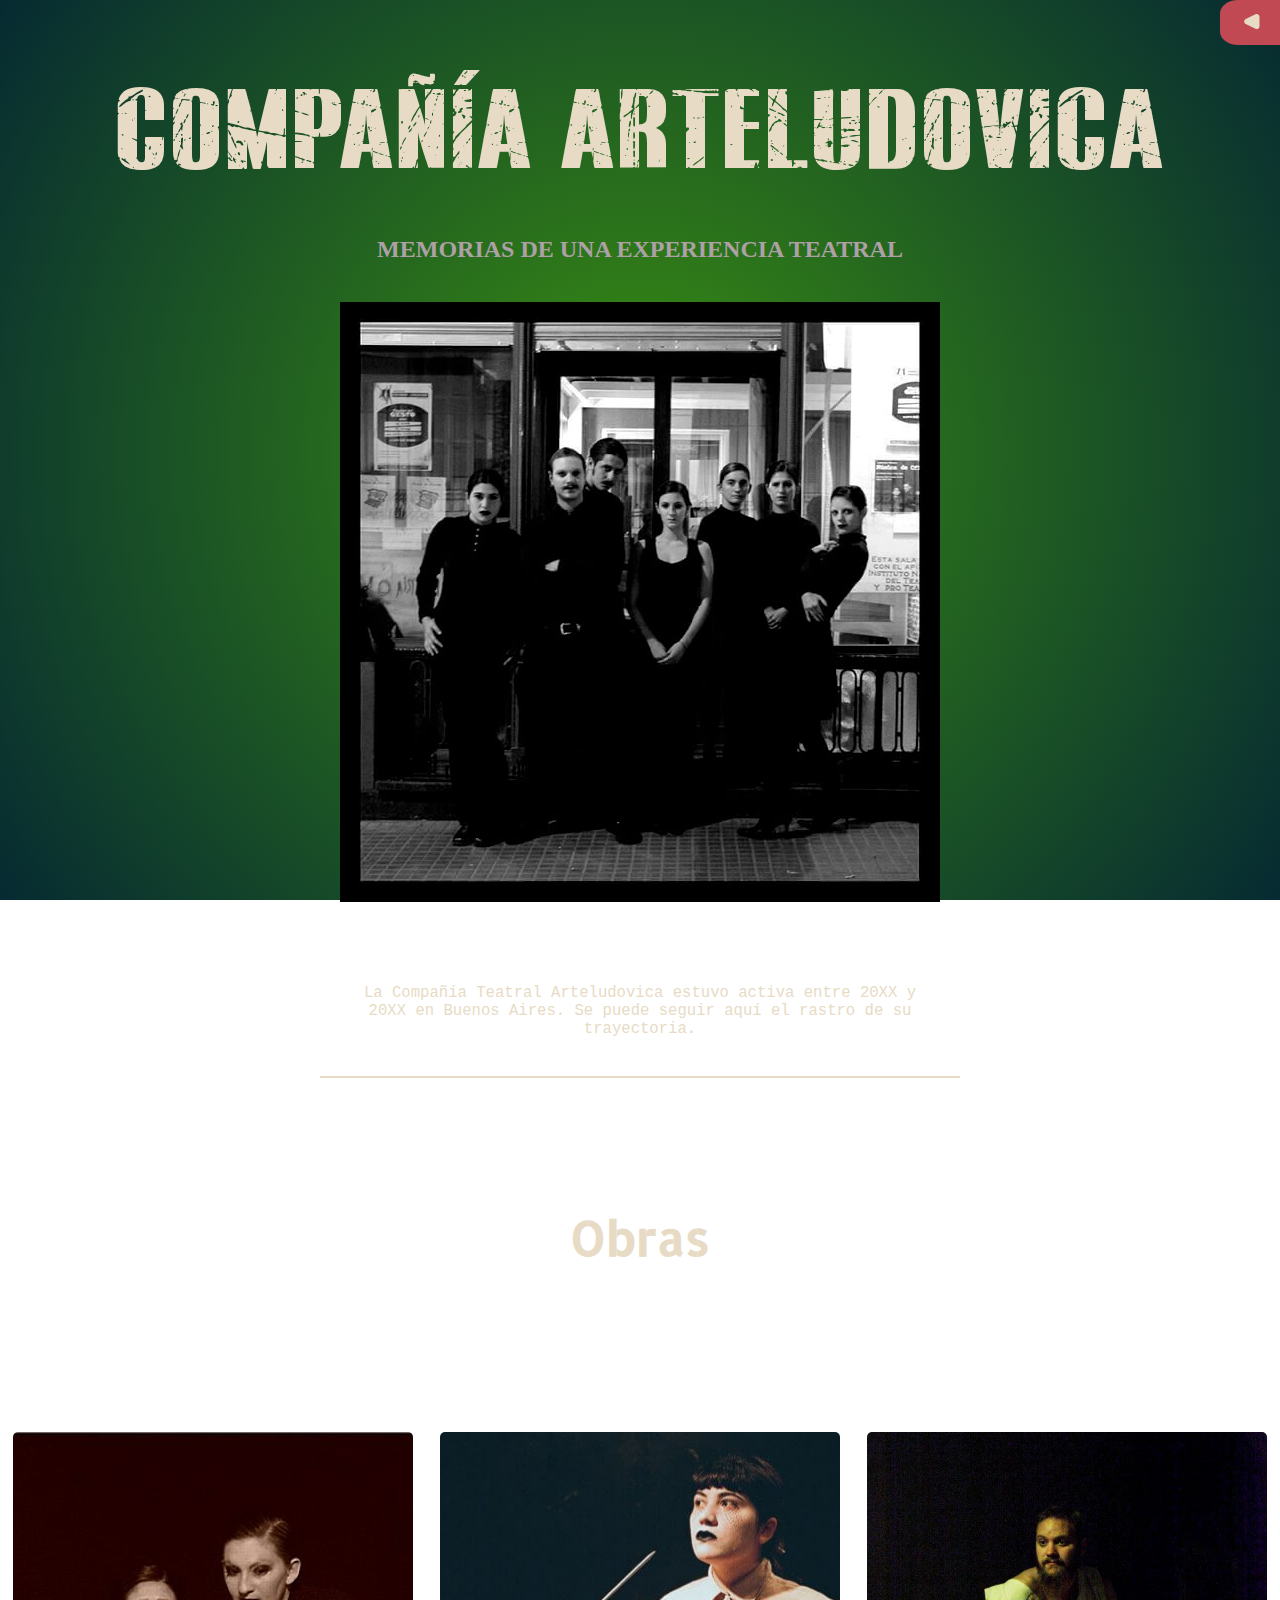
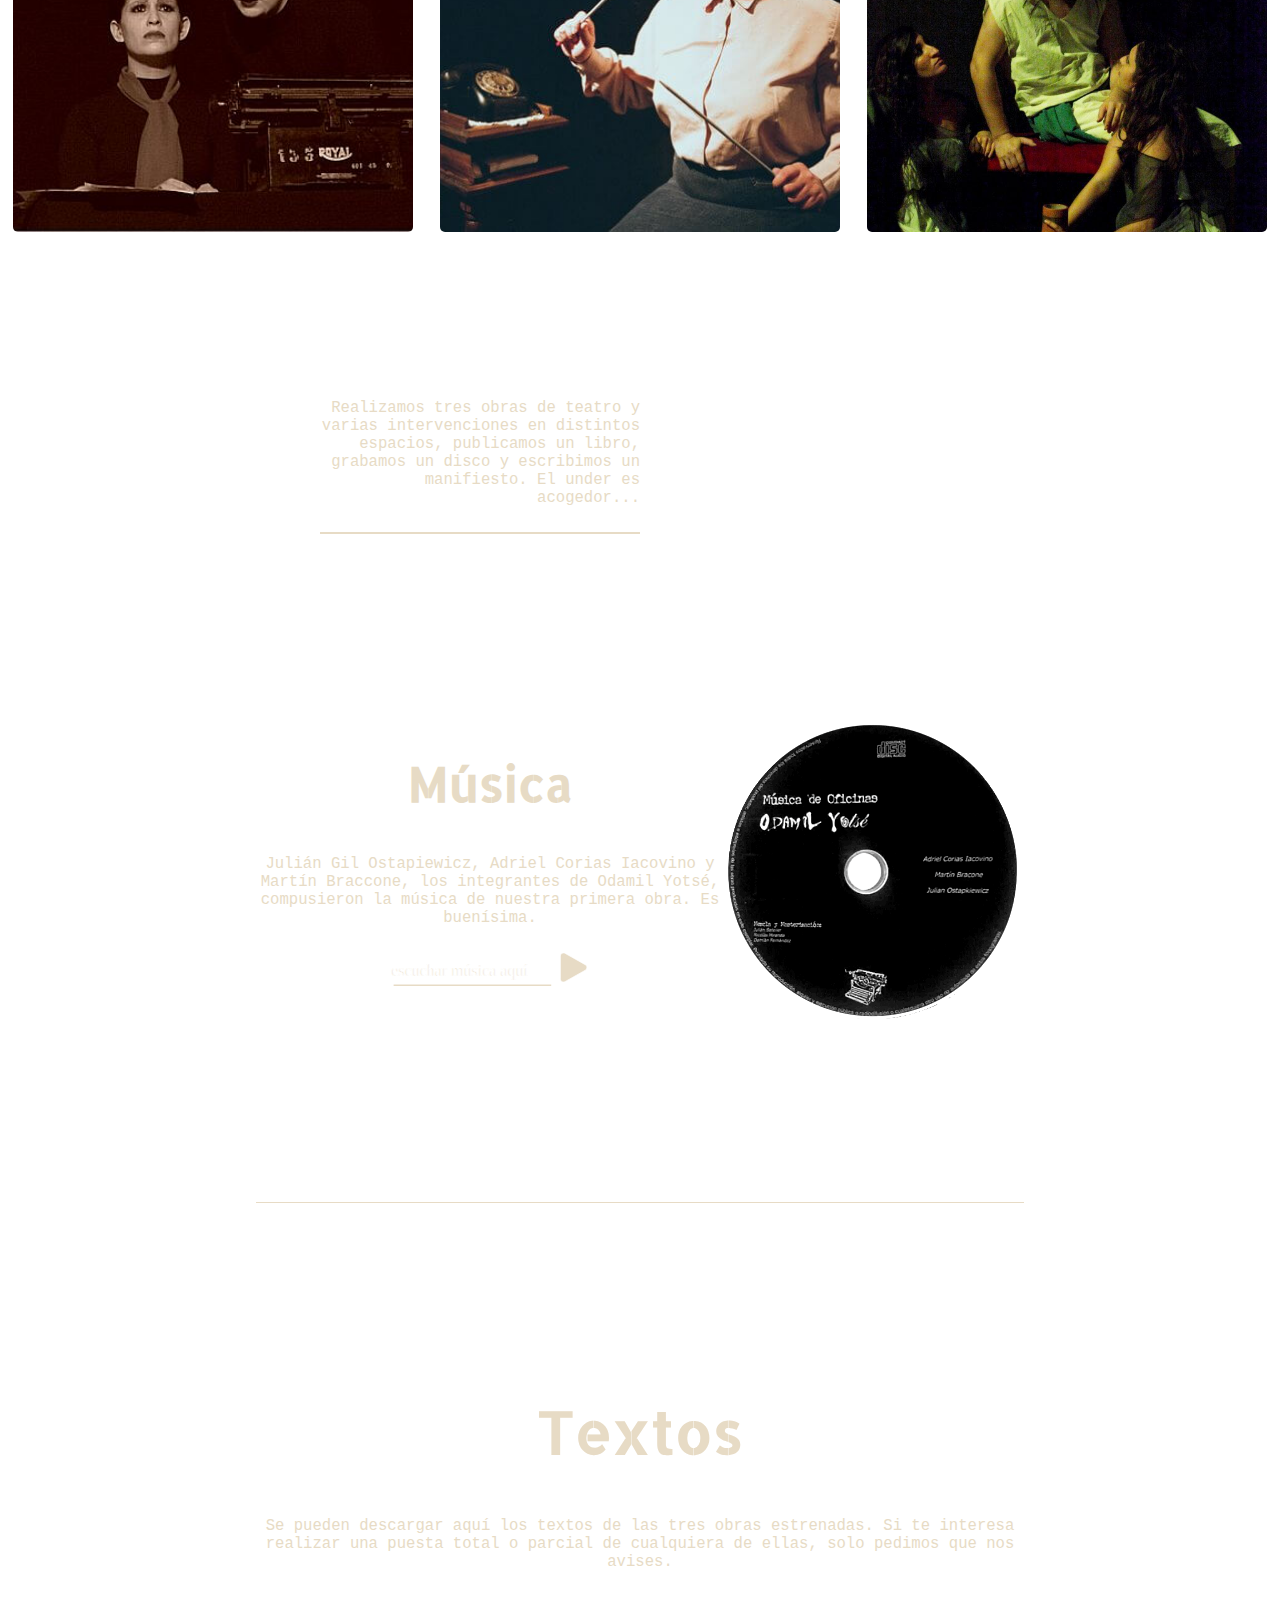
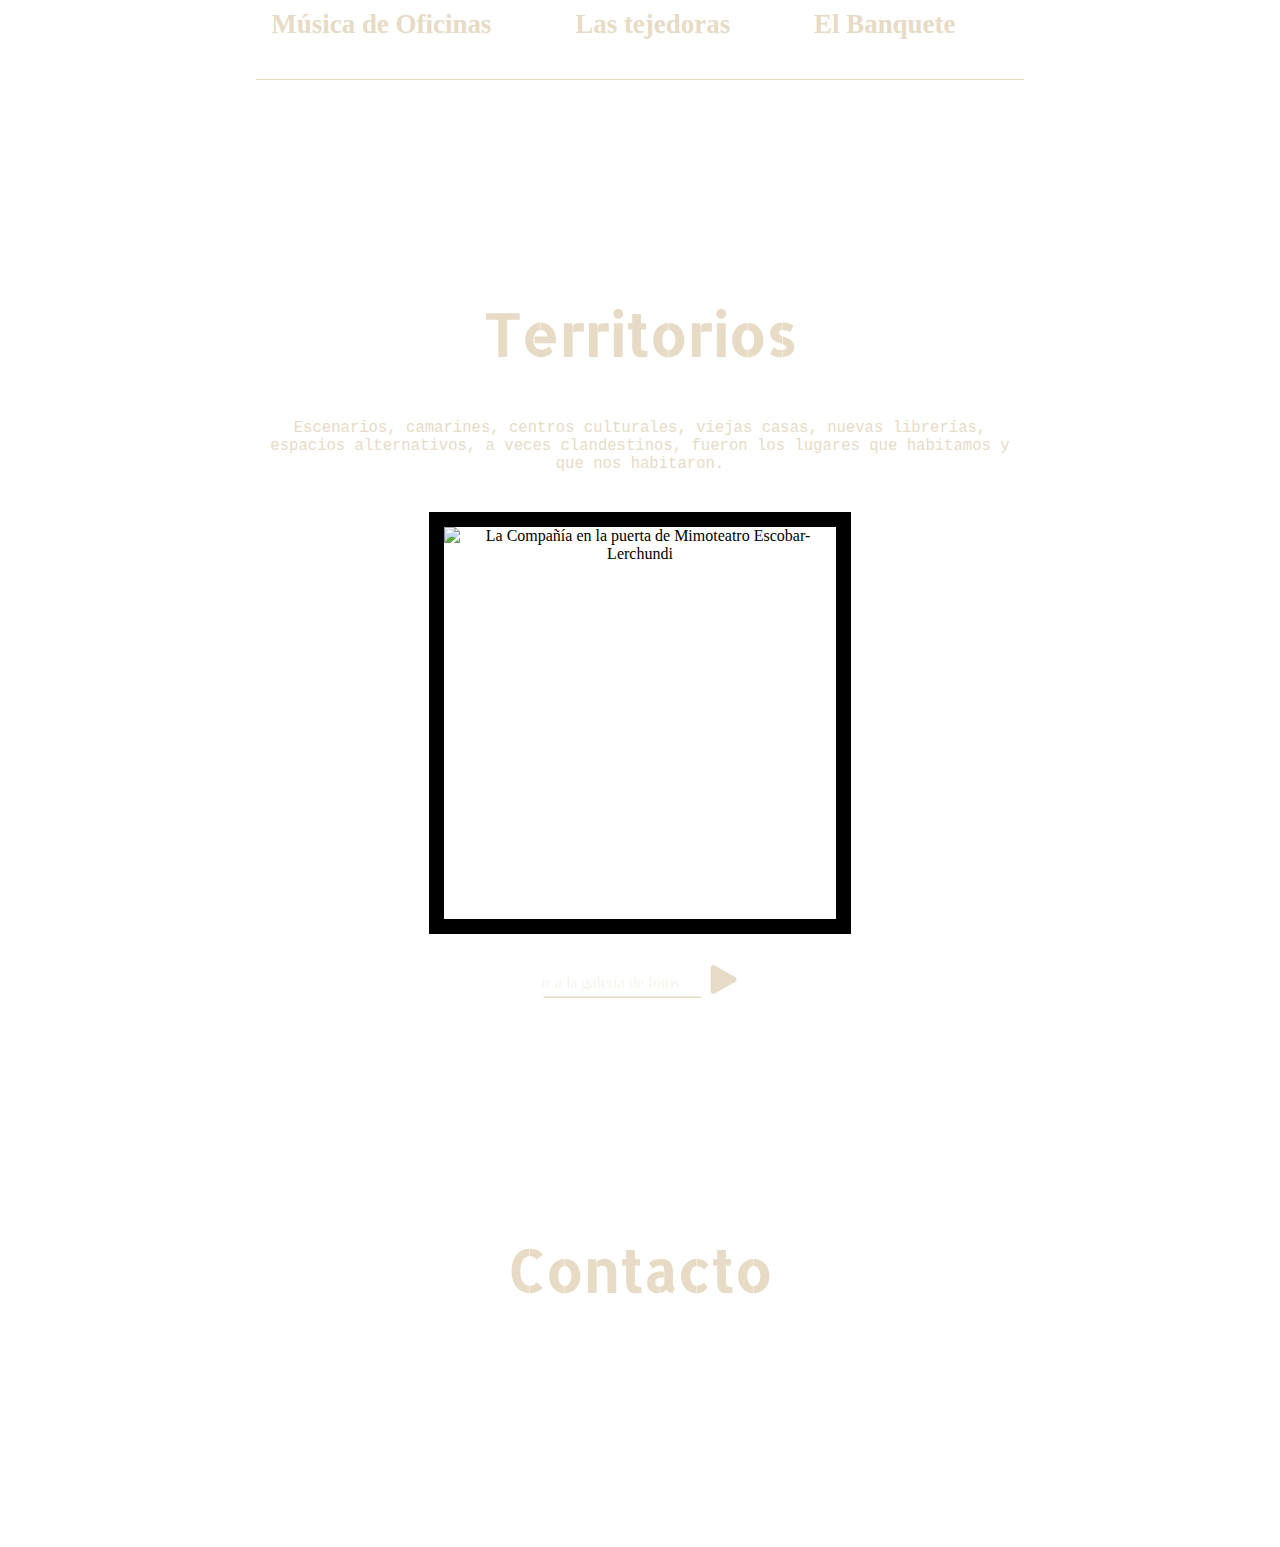
==== commit a9930b89: "Con subtítulo principal sin animar" ====
--- a/index.html
+++ b/index.html
@@ -41,19 +41,7 @@
     <h1 id="titulo-principal">COMPAÑÍA ARTELUDOVICA</h1>
 
     <div class="subtitulo">
-
-
-      <svg class="vector" id="subtit" width="50%" viewBox="0 0 790 29" version="1.1" xmlns="http://www.w3.org/2000/svg" xmlns:xlink="http://www.w3.org/1999/xlink">
-          <g  stroke="none" stroke-width="1" fill="none" fill-rule="evenodd" fill-opacity="0" font-family="Palatino-Roman, Palatino" font-size="36" font-weight="normal">
-              <g id="iPad-10.2”" transform="translate(-49.000000, -274.000000)" fill="#ADA0A6" fill-rule="nonzero" stroke="#ADA0A6" stroke-width="2">
-                  <text id="MEMORIAS-DE-UNA-EXPE">
-                      <tspan x="50" y="301">MEMORIAS DE UNA EXPERIENCIA TEATRAL</tspan>
-                  </text>
-              </g>
-          </g>
-      </svg>
-
-
+      <h2>MEMORIAS DE UNA EXPERIENCIA TEATRAL</h2>
     </div>
 
     <div class="seccion-textos imagen-portada">
--- a/css/estilos.css
+++ b/css/estilos.css
@@ -159,6 +159,9 @@
 .subtitulo{
   text-align: center;
   margin: 3%  7% -2% 7%;
+  opacity: 0;
+  color: var(--color-gris);
+  transition: opacity 3s;
 }
 
 .copete{
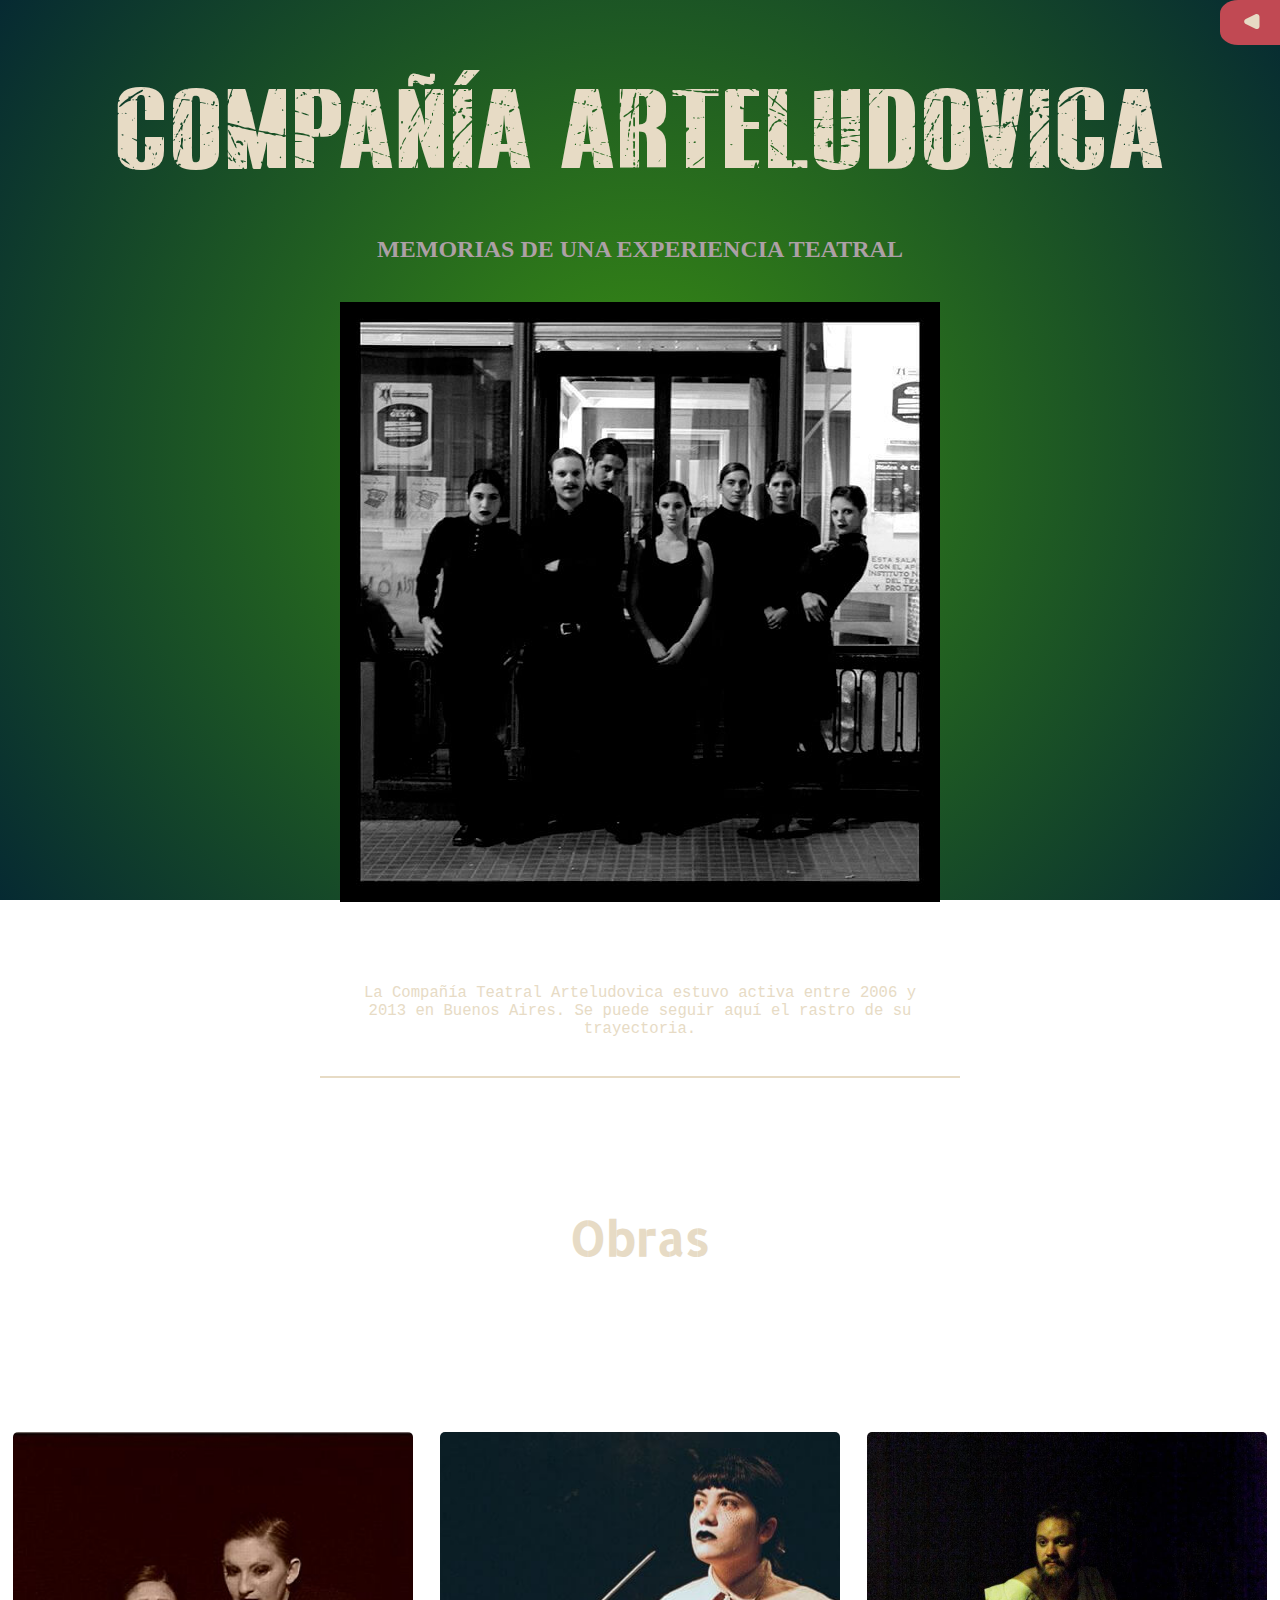
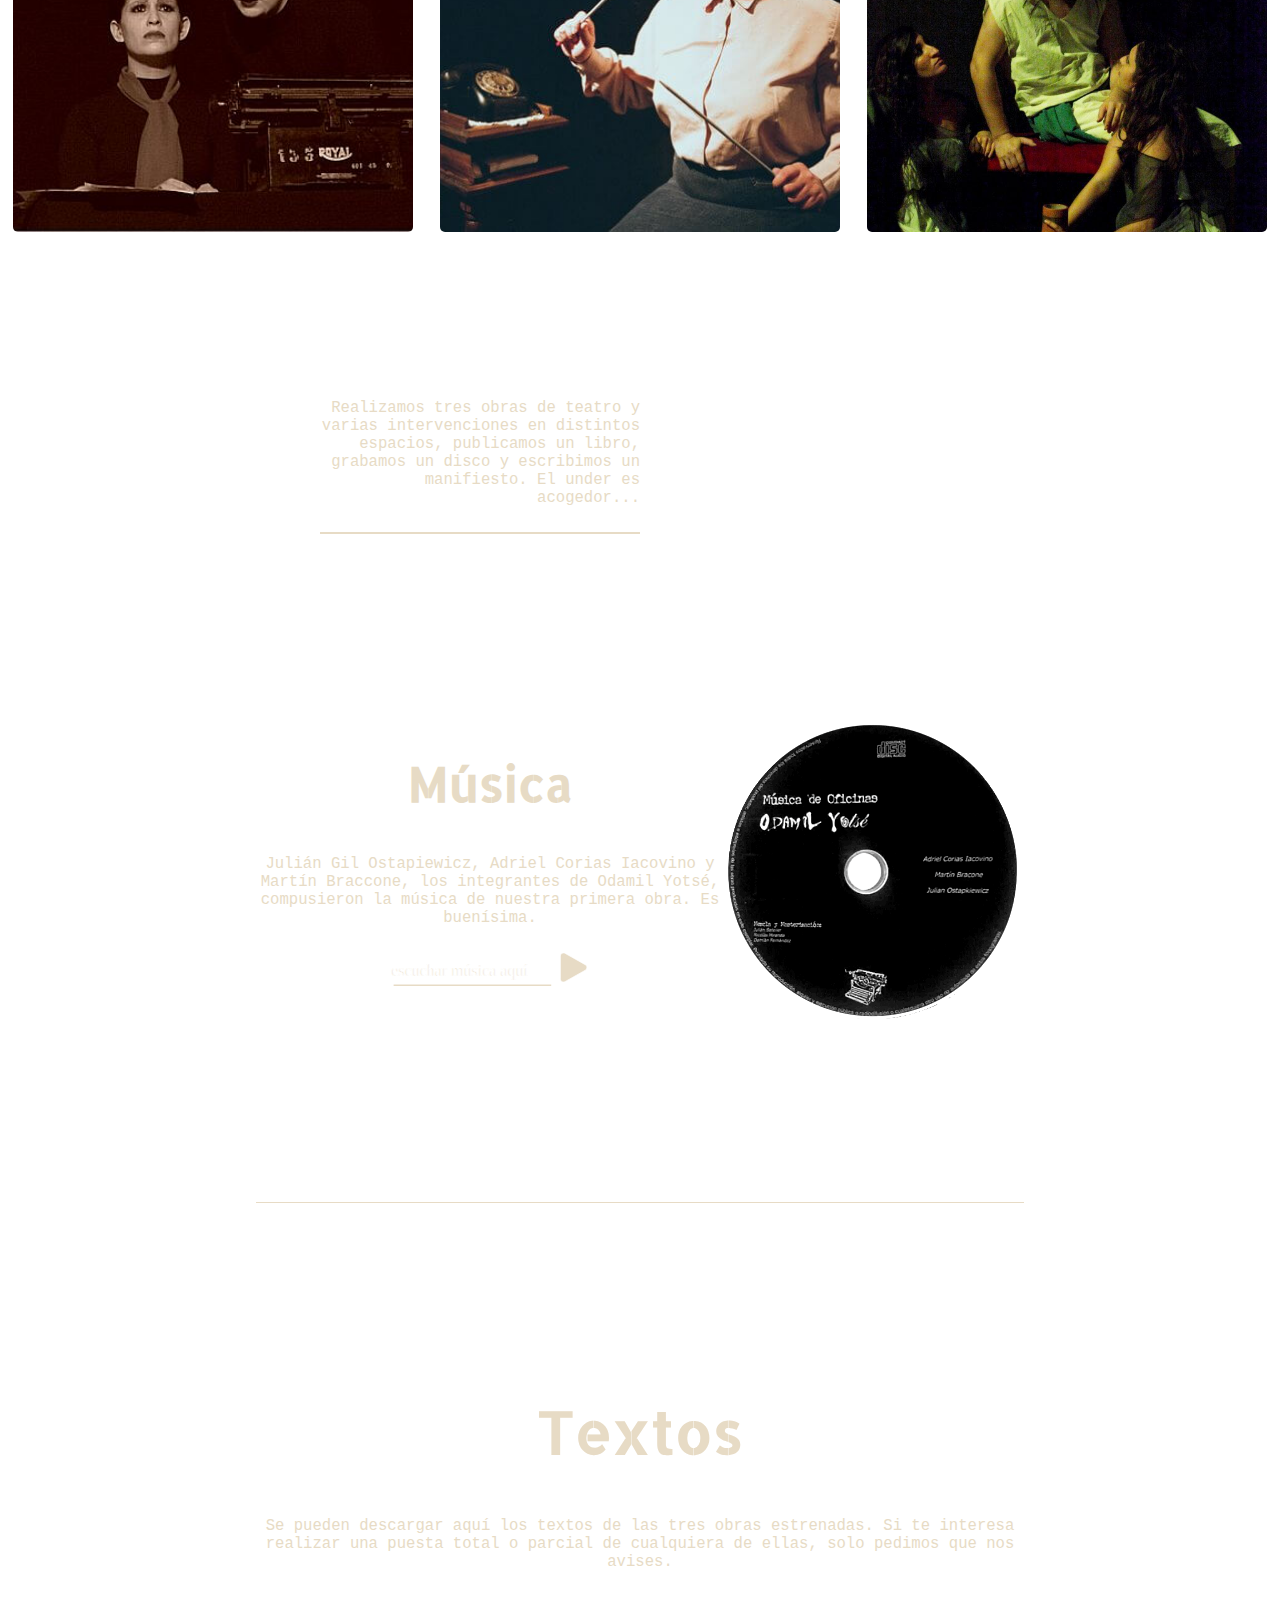
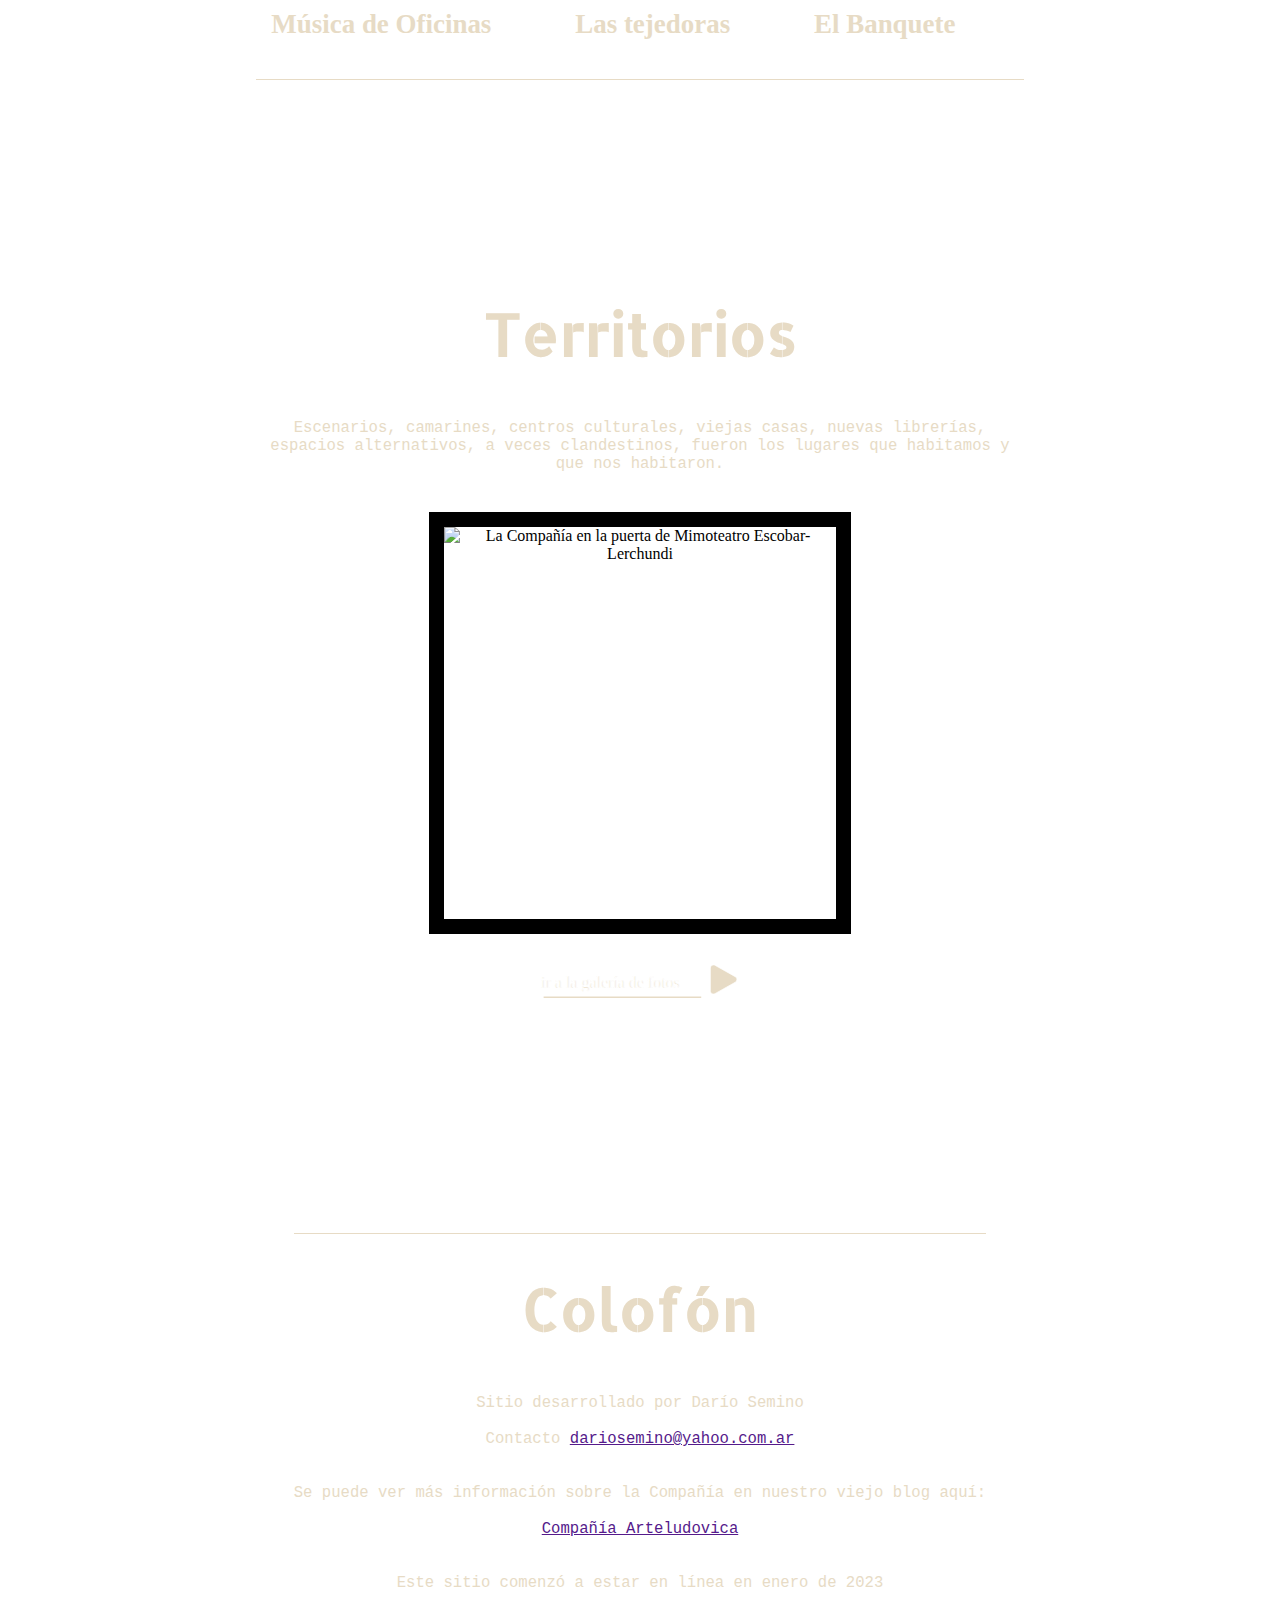
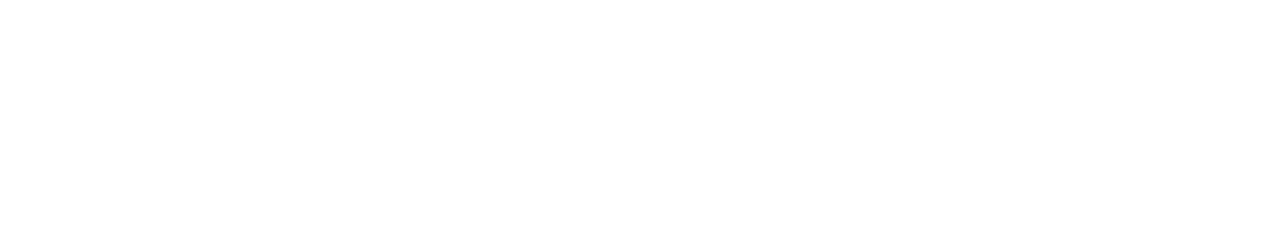
==== commit 2f6662a7: "ultima versión antes de agregar php" ====
--- a/index.html
+++ b/index.html
@@ -1,7 +1,8 @@
 <!DOCTYPE html>
 <html lang="en" dir="ltr">
   <head>
-    <meta name="viewport" content="width=device-width, initial-scale=1, maximum-scale=1">
+    <meta name="Registro de la activdad de la Compañía Teatral Arteludovica">
+    <meta name="viewport" content="width=device-width, initial-scale=1, maximum-scale=5">
     <meta charset="utf-8">
     <link rel="stylesheet" href="css/estilos.css"></link>
     <link rel="preconnect" href="https://fonts.googleapis.com">
@@ -22,7 +23,7 @@
 
           <svg class="icono-triangulo" width="20px" height="19px" viewBox="0 0 28 27" version="1.1" xmlns="http://www.w3.org/2000/svg" xmlns:xlink="http://www.w3.org/1999/xlink">
               <g  id="Page-1" stroke="none" stroke-width="1" fill="none" fill-rule="evenodd">
-                  <g id="Group-4-Copy" transform="translate(0.500000, 0.500000)" fill="#E7DBC5">
+                  <g  transform="translate(0.500000, 0.500000)" fill="#E7DBC5">
                       <path d="M17.1040067,6.98524464 L23.7385773,20.7647375 C24.6969363,22.7551755 23.860271,25.1456477 21.8698331,26.1040067 C21.3284931,26.3646519 20.7353909,26.5 20.1345706,26.5 L6.86542935,26.5 C4.65629035,26.5 2.86542935,24.709139 2.86542935,22.5 C2.86542935,21.8991797 3.00077746,21.3060776 3.26142267,20.7647375 L9.89599332,6.98524464 C10.8543523,4.99480671 13.2448245,4.15814144 15.2352625,5.11650044 C16.0519099,5.50970103 16.7108061,6.16859725 17.1040067,6.98524464 Z" id="Triangle-Copy" transform="translate(13.500000, 13.000000) scale(1, -1) rotate(-90.000000) translate(-13.500000, -13.000000) "></path>
                   </g>
               </g>
@@ -32,7 +33,7 @@
         <a class="items-barra" href="#musica-odamil">MÚSICA</a>
         <a class="items-barra" href="#textos-obras">TEXTOS</a>
         <a class="items-barra" href="#territorios-galeria">TERRITORIOS</a>
-        <a class="items-barra contacto" href=#>CONTACTO</a>
+        <a class="items-barra contacto" href=#>COLOFÓN</a>
       </div>
     </nav>
 
@@ -53,7 +54,7 @@
 
 
     <div class="copete">
-      <p>La Compañía Teatral Arteludovica estuvo activa entre 20XX y 20XX en Buenos Aires. Se puede seguir aquí el rastro de su trayectoria. </p>
+      <p>La Compañía Teatral Arteludovica estuvo activa entre 2006 y 2013 en Buenos Aires. Se puede seguir aquí el rastro de su trayectoria. </p>
     </div>
 </section>
 
@@ -185,8 +186,58 @@
 
       </div>
 
+      
+
         <div class="div-musica">
-        <!--<iframe class="musica" width="560" height="315" src="https://www.youtube.com/embed/qpXJE-NGDY0" title="YouTube video player" frameborder="0" allow="accelerometer; autoplay; clipboard-write; encrypted-media; gyroscope; picture-in-picture" allowfullscreen></iframe> <br> <br>-->
+          <div class="video-teatrailer">
+            <div class="mascara-video">
+              <iframe class="video" src='https://www.youtube.com/embed/qpXJE-NGDY0' title="Teatrailer Las Tejedoras" 
+                loading="lazy" 
+                srcdoc="
+                <style> 
+                  * {
+                    padding: 0;
+                    margin: 0;
+                    overflow: hidden;
+                    }
+                    
+                    body, html {
+                      height: 100%;
+                    }
+                    
+                    svg {
+                      position: absolute;
+                      width: 100%;
+                      top: 0;
+                      bottom: 0;
+                      margin: auto;
+                    }
+                    
+                    img{
+                      position: absolute;
+                      border-radius: 5px;
+
+                    }
+
+                    svg {
+                      filter: drop-shadow(1px 1px 10px hsl(206.5, 70.7%, 8%));
+                      transition: all 250ms ease-in-out;
+                    }
+                    
+                    body:hover svg {
+                      filter: drop-shadow(1px 1px 10px hsl(206.5, 0%, 10%));
+                      transform: scale(1.2);
+                    }
+                    </style>
+                    <a href='https://www.youtube.com/embed/qpXJE-NGDY0?autoplay=1'>
+                    <img  src='imagenes/imagenes-principal/fer-fantasma.jpg' alt='Teatrailer Las Tejedoras'>
+                    <svg xmlns='http://www.w3.org/2000/svg' width='64' height='64' viewBox='0 0 24 24' fill='none' stroke='#ffffff' stroke-width='2' stroke-linecap='round' stroke-linejoin='round' class='feather feather-play-circle'><circle cx='12' cy='12' r='10'></circle><polygon points='10 8 16 12 10 16 10 8'></polygon></svg>
+                    </a>
+                    "
+                  frameborder="0" allow="accelerometer; autoplay; clipboard-write; encrypted-media; gyroscope; picture-in-picture" allowfullscreen>
+                </iframe>
+              </div> <br>
+            </div>
         <svg id="cierra-musica" width="40px" height="33px" viewBox="0 0 40 33" version="1.1" xmlns="http://www.w3.org/2000/svg" xmlns:xlink="http://www.w3.org/1999/xlink">
             <g class="icono-cruz" id="Page-1" stroke="none" stroke-width="1" fill="none" fill-rule="evenodd">
                 <g id="Group">
@@ -293,13 +344,23 @@
 <div class="contenedor">
 
   <div class="seccion-textos">
-        <div class="texto">
+        <div class="texto colofon">
       <div class="textos-titulo">
-     <h2>Contacto </h2> <br>
+     <h2>Colofón </h2> <br>
    </div>
-      <p> </p>
+    <div>
+      <p>
+        Sitio desarrollado por Darío Semino <br><br>
+        Contacto <a  href="">dariosemino@yahoo.com.ar</a> <br><br><br>
+        Se puede ver más información sobre la Compañía en nuestro viejo blog aquí: <br><br>
+        <a target="_blank" href="">Compañía Arteludovica</a> <br> <br><br>
+        Este sitio comenzó a estar en línea en enero de 2023 <br> <br> <br>  <br>   
+      </p>
+
+    </div>
     </div>
  </div>
+
 </div>
 
 </section>
--- a/css/estilos.css
+++ b/css/estilos.css
@@ -54,9 +54,8 @@
   margin-right: 70px;
   width: 100%;
   background-color:none;
-  /*backdrop-filter: blur(2px);*/
   flex-grow: 1;
-  z-index: 50;
+  z-index: 100;
 }
 
 .nav-boton{
@@ -78,17 +77,17 @@
 .barra-elementos{
 
   display: flex;
-  width: 0px;
+  width: 100%;
   height: 45px;
-    background:  #C14953;
-    color: white;
-    font-weight: bold;
-    -webkit-transition: width 1s, background 1s;
-    -moz-transition: width 1s, background 1s;
-    -o-transition: width 1s, background 1s;
-    transition: width 1s, background 1s;
-    top:0px;
-    margin-right: 0;
+  background:  #C14953;
+  color: white;
+  font-weight: bold;
+  -webkit-transition: margin 1s, background 1s;
+  -moz-transition: margin 1s, background 1s;
+  -o-transition: margin 1s, background 1s;
+  transition: margin 1s, background 1s;
+  top:0px;
+  margin-right: -10000px;
 }
 
 #elementos {
@@ -99,7 +98,7 @@
 }
 
 .desplegada {
-    width: 100%;
+    margin-right: 0;
 }
 
 .items-barra{
@@ -114,7 +113,7 @@
 }
 
 .muestra-items{
-  transition: opacity 2s;
+  transition: opacity 0.5s;
   opacity: 1;
 }
 
@@ -123,8 +122,6 @@
   opacity: 0;
 }
 
-
-
 .contacto{
   border: none;
   padding-right: 60px;
@@ -133,12 +130,10 @@
 .icono-triangulo{
   transition: transform 0.5s;
 
-
 }
 
 .girar-icono{
 transform: rotateY(180deg);
-
 
 }
 
@@ -176,6 +171,9 @@
   border-width: 2px;
   font-family:monospace;
   text-align: center;
+  opacity: 0;
+  transition: opacity 6s;
+
 }
 
 .vector{
@@ -188,15 +186,36 @@
   animation-delay: 1.5s;
 }
 
-#subtit{
-  transition: fill-opacity 1.5s;
-}
+
 
 @keyframes dash {
   to {
     stroke-dashoffset: 0;
   }
 }
+
+
+.imagen-portada{
+  opacity: 0;
+  transition: opacity 3s;
+  border-bottom: 0px;
+
+
+}
+
+#foto-ludovica{
+  display: block;
+  object-fit: cover;
+  width: 100%;
+  height: 100%;
+
+
+}
+
+
+
+
+
 
 
 /* OBRAS DE TEATRO*/
@@ -381,6 +400,35 @@
 
 }
 
+/*VIDEO*/
+
+.video-teatrailer{
+  text-align: center;
+  color:white;
+  width: 100%;
+  max-width: 550px;
+
+}
+
+
+.mascara-video{
+  position: relative;
+  padding-bottom: 56.15%;
+  height: 0;
+  overflow: hidden;
+  text-align: center;
+}
+
+.video{
+  position: absolute;
+  top: 0;
+  left: 0;
+  width: 100%;
+  height: 100%;
+  border:0;
+}
+
+
 /*TEXTOS*/
 
 .seccion-textos{
@@ -509,6 +557,7 @@
   display: flex;
   flex-direction: column;
   position: relative;
+
 }
 
 #foto-territorios{
@@ -522,17 +571,13 @@
 
 }
 
-#foto-ludovica{
-  display: block;
-  object-fit: cover;
-  width: 100%;
-  height: 100%;
-
-}
-
-.imagen-portada{
-  border-bottom: 0px;
-}
+
+
+.colofon{
+  padding-top: 5%;
+  border-top: solid 1px var(--color-titulo);
+}
+
 
 /*PRELODER*/
 
@@ -551,7 +596,6 @@
   }
 
 
-
 /*AJUSTES POR TAMAÑO DE PANTALLA*/
 
 
@@ -604,7 +648,8 @@
 #titulo-principal{
   font-size: 2.5em;
   margin-top: 10%;
-  font-family: "Anton", sans-serif;
+  font-family: 'Allerta Stencil', sans-serif;
+
 }
 
   .contenedor{
@@ -660,6 +705,10 @@
   height: 40%;
 }
 
+.video-teatrailer{
+  padding: 0;
+}
+
 .seccion-textos{
     width: 80%;
 }
@@ -680,10 +729,7 @@
 
 @media (max-width: 600px){
 
-
-#subtit{
-  width:105%;
-}
+  
 
 nav{
   backdrop-filter: none;
@@ -731,7 +777,7 @@
 }
 
 .subtitulo{
-  font-size: 110%;
+  font-size: 70%;
 }
 
 .textos-titulo{
@@ -755,6 +801,7 @@
   #titulo-principal{
     margin-top: 10%;
     margin-bottom: 5%;
+    font-size: 2em;
   }
 
 .subtitulo{
@@ -787,7 +834,6 @@
 @media (max-width: 300px){
 
   #titulo-principal{
-    font-size: 250%;
     margin-top: 5%;
   }
 
